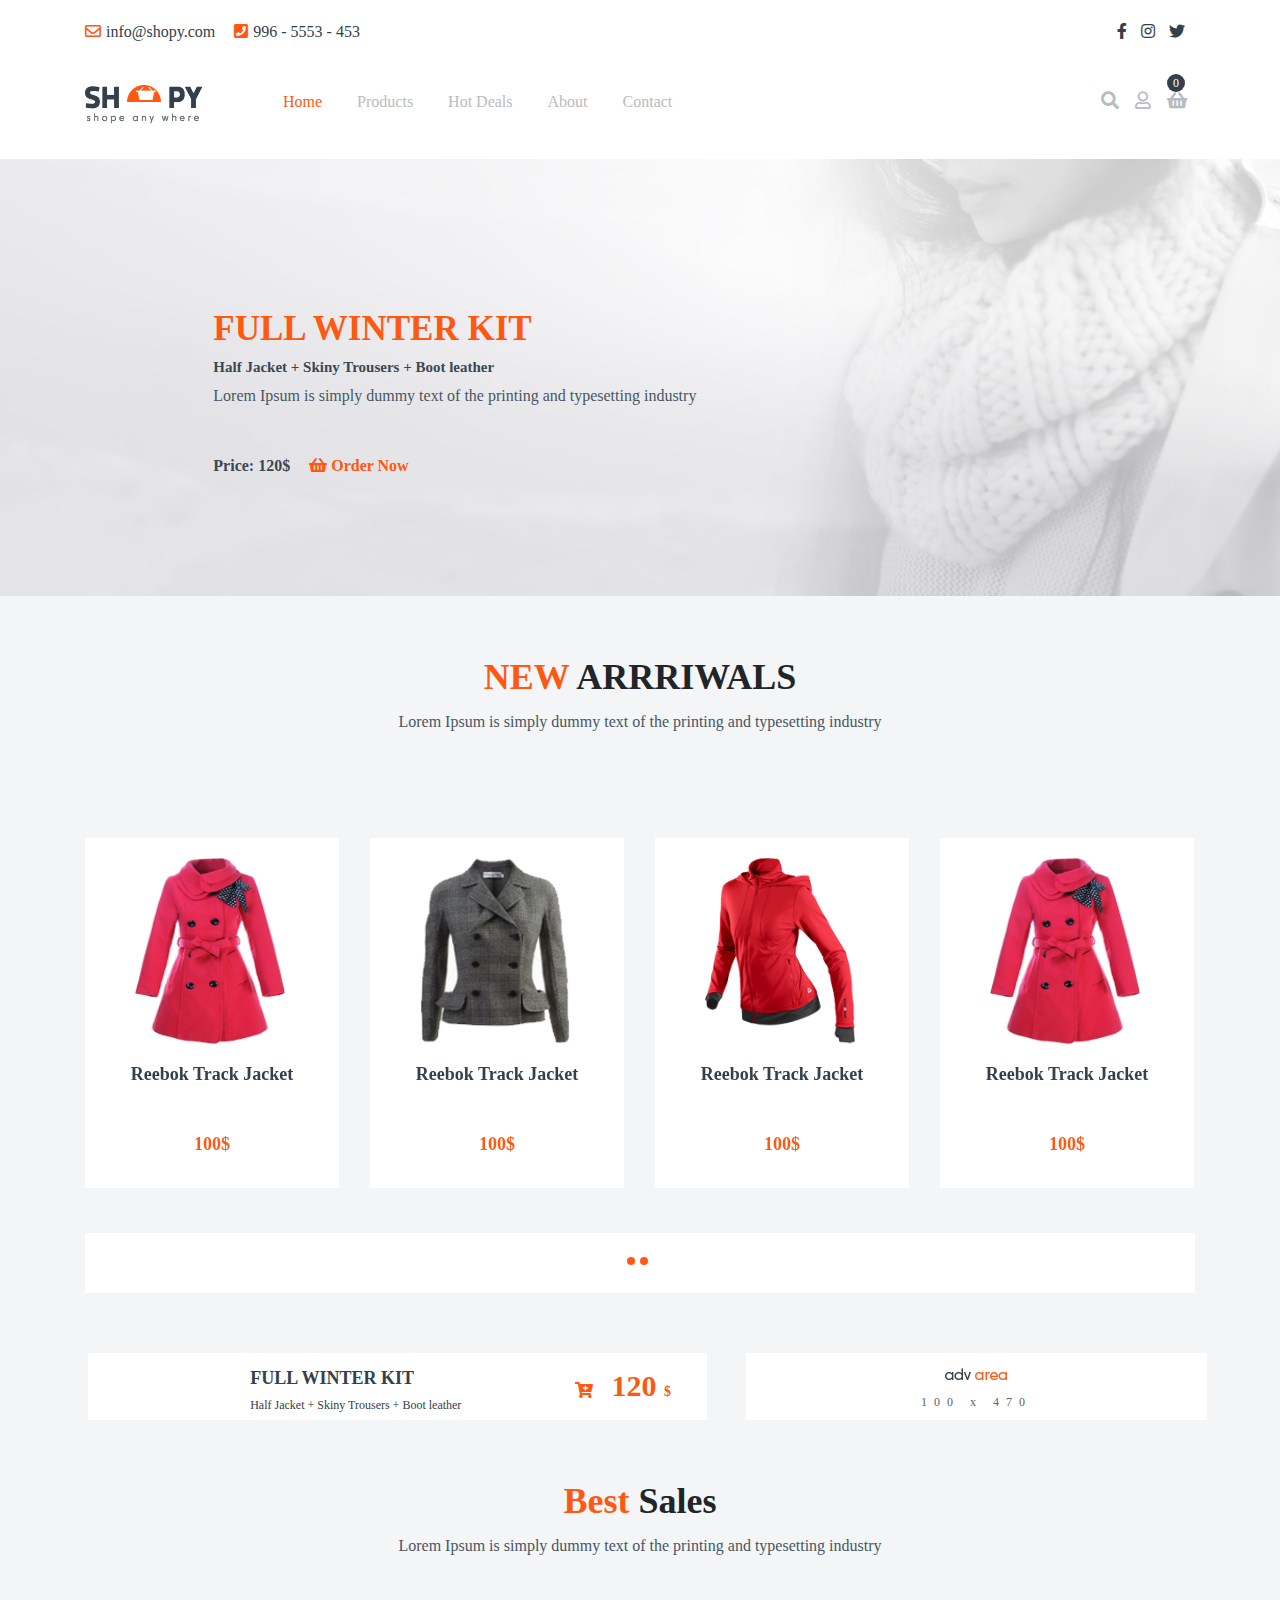
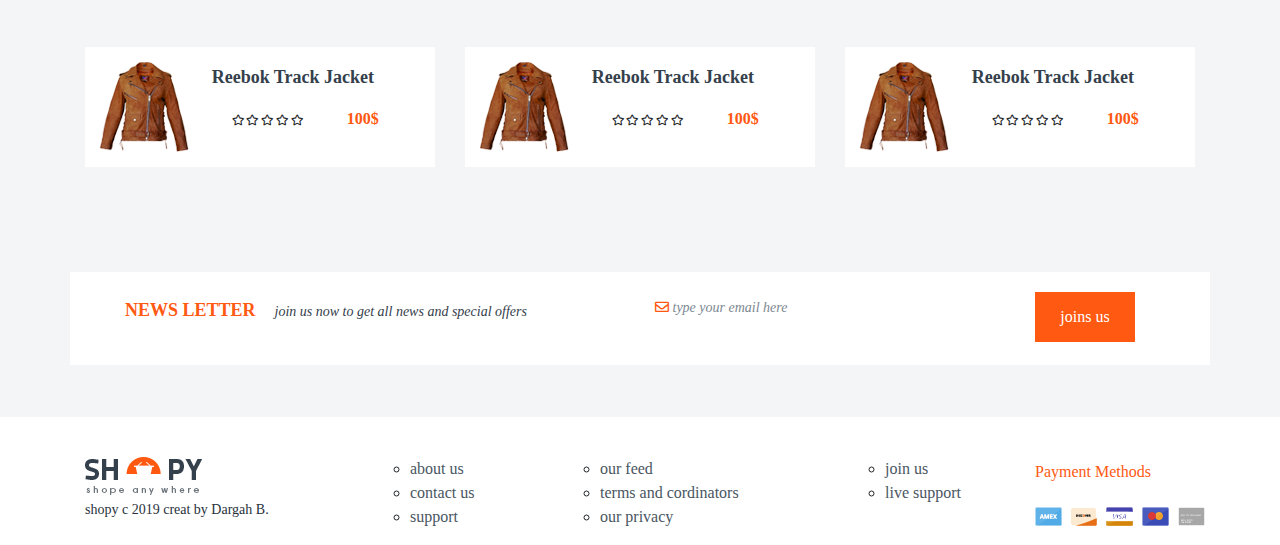
==== index.html @ 9dda5999 "shoppy" ====
<!DOCTYPE html>
<html lang="en">

<head>
    <meta charset="UTF-8">
    <meta name="viewport" content="width=device-width, initial-scale=1.0">
    <meta http-equiv="X-UA-Compatible" content="ie=edge">
    <title>Shop</title>
    <link rel="stylesheet" href="css/bootstrap.min.css">
    <link rel="stylesheet" href="css/style.css">
    <link rel="stylesheet" href="https://cdnjs.cloudflare.com/ajax/libs/jquery/3.3.1/jquery.slim.min.js">
    <link rel="stylesheet" href="https://cdnjs.cloudflare.com/ajax/libs/OwlCarousel2/2.2.1/assets/owl.carousel.min.css">
    <link rel="stylesheet" href="https://cdnjs.cloudflare.com/ajax/libs/OwlCarousel2/2.2.1/assets/owl.theme.default.min.css">
    <link rel="stylesheet" href="css/animate.min.css">
    <link rel="stylesheet" href="https://use.fontawesome.com/releases/v5.4.1/css/all.css">

</head>

<body>
    <header class="my__navigator">
        <div class="container">
            <div class="row nav__first__row ">
                <div class="col-md-10">
                    <ul class="nav__con__list">
                        <li>
                            <a>
                                <i class="far fa-envelope"></i>info@shopy.com
                            </a>
                        </li>
                        <li>
                            <a>
                                <i class="fas fa-phone-square"></i>996 - 5553 - 453
                            </a>
                        </li>
                    </ul>
                </div>
                <div class="col-md-2">

                    <ul class="nav__social__list">
                        <li>
                            <a href="#">
                                <i class="fab fa-facebook-f"></i>
                            </a>

                        </li>
                        <li>
                            <a href="#">
                                <i class="fab fa-instagram"></i>
                            </a>
                        </li>
                        <li>
                            <a href="#">
                                <i class="fab fa-twitter"></i>
                            </a>
                        </li>

                    </ul>

                </div>
            </div>


            <div class="row nav__second__row">
                <div class="col-md-2">
                    <a class="navbar-brand mylogo" href="#">
                        <img src="img/Logo.png" alt="">
                    </a>
                </div>
                <div class="col-md-10">
                    <nav class="navbar navbar-expand-lg pd-no">

                        <div class="collapse navbar-collapse" id="navbarSupportedContent">
                            <ul class="navbar-nav mr-auto menu__list ">
                                <li class="nav-item active">
                                    <a class="nav-link" href="#">Home
                                        <span class="sr-only">(current)</span>
                                    </a>
                                </li>
                                <li class="nav-item">
                                    <a class="nav-link" href="#">Products</a>
                                </li>
                                <li class="nav-item">
                                    <a class="nav-link" href="#">Hot Deals</a>
                                </li>
                                <li class="nav-item">
                                    <a class="nav-link" href="#">About</a>
                                </li>
                                <li class="nav-item">
                                    <a class="nav-link" href="#">Contact</a>
                                </li>
                            </ul>
                            <ul class="navbar-nav ml-auto serach__list">
                                <li class="nav-item">
                                    <a class="nav-link" href="#">
                                        <i class="fas fa-search"></i>
                                    </a>
                                </li>
                                <li class="nav-item ">
                                    <a class="nav-link" href="#">
                                        <i class="far fa-user"></i>
                                    </a>
                                </li>

                                <li class="nav-item ">
                                    <a class="nav-link" href="#">
                                        <i class="fas fa-shopping-basket  shop__bucket"></i>
                                        <span class="shop__bucket__number">0</span>
                                    </a>
                                </li>
                            </ul>

                        </div>
                    </nav>

                </div>



            </div>
        </div>
    </header>

    <section class="winterkit">
        <div class="container-fluid">
            <div class="row">
                <div class="col-md-5 offset-md-2 pd-no">

                    <div class="winterkit__text pd-no">
                        <h4 class="winterkit__title"> FULL WINTER KIT</h4>
                        <h6 class="winterkit__sale">Half Jacket + Skiny Trousers + Boot leather</h6>
                        <p class="winterkit__exmp">Lorem Ipsum is simply dummy text of the printing and typesetting industry </p>
                        <ul class="winterkit__price__list pd-no">

                            <li>
                                <a href="#"> Price: 120$ </a>
                            </li>
                            <li>
                                <a href="#" class="active">
                                    <i class="fas fa-shopping-basket  shop__bucket"></i> Order Now </a>
                            </li>
                        </ul>
                    </div>
                </div>

                <div class="col-md-5 pd-no">
                    <img class="winterkit__rightpic" src="img/Img.png" alt="">
                </div>
            </div>


        </div>




    </section>

    <section class="arrivals">
        <div class="container">
            <div class="row">
                <div class="col-md-12">
                    <div class="page__title">
                        <h4 class="page__name">
                            <span>NEW</span> ARRRIWALS</h4>
                        <p class="page__text">Lorem Ipsum is simply dummy text of the printing and typesetting industry</p>
                    </div>

                </div>
            </div>


            <div class="owl-carousel owl-theme owl-loaded owl-drag" id="index__slider">

                <div class="item">

                    <div class="row">
                        <div class="col-md-3">
                            <div class="arrivals__card ">
                                <img class="card__img" src="img/Product Img.png" alt="">
                                <h6 class="card__name">Reebok Track Jacket</h6>
                                <p class="card__sizes"> Sizes: s-m-l-xl</p>
                                <ul class="card__colors__list pd-no">
                                    <li>
                                        <span style="background-color:  #e12e3f;" class="card__colors"></span>
                                    </li>
                                    <li>
                                        <span style="background-color:  #34404b;" class="card__colors"></span>
                                    </li>
                                    <li>
                                        <span style="background-color: #3ab3ff;" class="card__colors"></span>
                                    </li>
                                    <li>
                                        <span style="background-color: #2fd967;" class="card__colors"></span>
                                    </li>
                                </ul>

                                <span class="card__hr"></span>


                                <ul class="card__active__list pd-no">
                                    <li>
                                        <a href="#">

                                            <i class="fas fa-globe"></i>
                                        </a>
                                    </li>
                                    <li class="plus">


                                        <i class="fas fa-cart-plus"></i>

                                    </li>
                                    <li class="like">

                                        <i class="far fa-heart heart"></i>

                                    </li>
                                </ul>



                                <h6 class="card__summa">100$</h6>
                            </div>
                        </div>
                        <div class="col-md-3">
                            <div class="arrivals__card ">
                                <img class="card__img" src="img/mont.png" alt="">
                                <h6 class="card__name">Reebok Track Jacket</h6>
                                <p class="card__sizes"> Sizes: s-m-l-xl</p>
                                <ul class="card__colors__list pd-no">
                                    <li>
                                        <span style="background-color:  #e12e3f;" class="card__colors"></span>
                                    </li>
                                    <li>
                                        <span style="background-color:  #34404b;" class="card__colors"></span>
                                    </li>
                                    <li>
                                        <span style="background-color: #3ab3ff;" class="card__colors"></span>
                                    </li>
                                    <li>
                                        <span style="background-color: #2fd967;" class="card__colors"></span>
                                    </li>
                                </ul>

                                <span class="card__hr"></span>


                                <ul class="card__active__list pd-no">
                                    <li>
                                        <a href="#">

                                            <i class="fas fa-globe"></i>
                                        </a>
                                    </li>
                                    <li class="plus">


                                        <i class="fas fa-cart-plus"></i>

                                    </li>
                                    <li class="like">

                                        <i class="far fa-heart heart"></i>

                                    </li>
                                </ul>



                                <h6 class="card__summa">100$</h6>
                            </div>
                        </div>
                        <div class="col-md-3">
                            <div class="arrivals__card ">
                                <img class="card__img" src="img/eshofman.png" alt="">
                                <h6 class="card__name">Reebok Track Jacket</h6>
                                <p class="card__sizes"> Sizes: s-m-l-xl</p>
                                <ul class="card__colors__list pd-no">
                                    <li>
                                        <span style="background-color:  #e12e3f;" class="card__colors"></span>
                                    </li>
                                    <li>
                                        <span style="background-color:  #34404b;" class="card__colors"></span>
                                    </li>
                                    <li>
                                        <span style="background-color: #3ab3ff;" class="card__colors"></span>
                                    </li>
                                    <li>
                                        <span style="background-color: #2fd967;" class="card__colors"></span>
                                    </li>
                                </ul>

                                <span class="card__hr"></span>


                                <ul class="card__active__list pd-no">
                                    <li>
                                        <a href="#">

                                            <i class="fas fa-globe"></i>
                                        </a>
                                    </li>
                                    <li class="plus">


                                        <i class="fas fa-cart-plus"></i>

                                    </li>
                                    <li class="like">

                                        <i class="far fa-heart heart"></i>

                                    </li>
                                </ul>



                                <h6 class="card__summa">100$</h6>
                            </div>
                        </div>
                        <div class="col-md-3">
                            <div class="arrivals__card ">
                                <img class="card__img" src="img/Product Img.png" alt="">
                                <h6 class="card__name">Reebok Track Jacket</h6>
                                <p class="card__sizes"> Sizes: s-m-l-xl</p>
                                <ul class="card__colors__list pd-no">
                                    <li>
                                        <span style="background-color:  #e12e3f;" class="card__colors"></span>
                                    </li>
                                    <li>
                                        <span style="background-color:  #34404b;" class="card__colors"></span>
                                    </li>
                                    <li>
                                        <span style="background-color: #3ab3ff;" class="card__colors"></span>
                                    </li>
                                    <li>
                                        <span style="background-color: #2fd967;" class="card__colors"></span>
                                    </li>
                                </ul>

                                <span class="card__hr"></span>


                                <ul class="card__active__list pd-no">
                                    <li>
                                        <a href="#">

                                            <i class="fas fa-globe"></i>
                                        </a>
                                    </li>
                                    <li class="plus">


                                        <i class="fas fa-cart-plus"></i>

                                    </li>
                                    <li class="like">

                                        <i class="far fa-heart heart"></i>

                                    </li>
                                </ul>

                                <h6 class="card__summa">100$</h6>
                            </div>

                        </div>

                    </div>


                </div>
                <div class="item">
                    <div class="row">
                        <div class="col-md-3">
                            <div class="arrivals__card ">
                                <img class="card__img" src="img/Product Img.png" alt="">
                                <h6 class="card__name">Reebok Track Jacket</h6>
                                <p class="card__sizes"> Sizes: s-m-l-xl</p>
                                <ul class="card__colors__list pd-no">
                                    <li>
                                        <span style="background-color:  #e12e3f;" class="card__colors"></span>
                                    </li>
                                    <li>
                                        <span style="background-color:  #34404b;" class="card__colors"></span>
                                    </li>
                                    <li>
                                        <span style="background-color: #3ab3ff;" class="card__colors"></span>
                                    </li>
                                    <li>
                                        <span style="background-color: #2fd967;" class="card__colors"></span>
                                    </li>
                                </ul>

                                <span class="card__hr"></span>


                                <ul class="card__active__list pd-no">
                                    <li>
                                        <a href="#">

                                            <i class="fas fa-globe"></i>
                                        </a>
                                    </li>
                                    <li class="plus">


                                        <i class="fas fa-cart-plus"></i>

                                    </li>
                                    <li class="like">

                                        <i class="far fa-heart heart"></i>

                                    </li>
                                </ul>

                                <h6 class="card__summa">100$</h6>
                            </div>
                        </div>
                    </div>


                </div>



            </div>




        </div>



    </section>

    <section class="sale">
        <div class="container" style="padding-right:0">

            <div class="sale__boxes ">
                <div class="sale__left bg-white">
                    <div class="row">
                        <div class="col-md-3">
                            <img class="saleimg" src="img/sale.png" alt="">
                            <div class="onimg">
                                <p class="saletex">Sale </p>
                                <p class="saleperc"> 50% </p>
                            </div>



                        </div>
                        <div class="col-md-6">

                            <h4 class="sale__left__text"> FULL WINTER KIT</h4>
                            <h6 class="sale__left__packets">Half Jacket + Skiny Trousers + Boot leather</h6>

                        </div>
                        <div class="col-md-3">
                            <i class="fas fa-cart-plus " style="color:#ff5911;"></i>
                            <h4 class="sale__left__price">120
                                <span>$</span>
                            </h4>
                        </div>
                    </div>
                </div>

                <div class="sale__right pd-no bg-white ">

                    <img class="sale__right__img" src="img/adv.png" alt="">
                    <h6 class="sale__right__x">100 x 470</h6>

                </div>

            </div>






        </div>



    </section>


    <section class="best">
        <div class="container">
            <div class="row">
                <div class="col-md-12">
                    <div class="page__title">
                        <h4 class="page__name">
                            <span>Best</span> Sales</h4>
                        <p class="page__text">Lorem Ipsum is simply dummy text of the printing and typesetting industry</p>
                    </div>

                </div>
            </div>

            <div class="row">
                <div class="col-md-4">
                    <div class="diw  bg-white">
                        <div class="row">
                            <div class="col-md-4">
                                <img class="best__img" src="img/200.png" alt="">
                            </div>
                            <div class="col-md-8">
                                <h4 class="best__title">Reebok Track Jacket</h4>
                                <ul class="raintg__list">
                                    <li data-index="1">
                                        <i class="far fa-star"></i>
                                    </li>
                                    <li data-index="2">
                                        <i class="far fa-star"></i>
                                    </li>
                                    <li data-index="3">
                                        <i class="far fa-star"></i>
                                    </li>
                                    <li data-index="4">
                                        <i class="far fa-star"></i>
                                    </li>
                                    <li data-index="5">
                                        <i class="far fa-star"></i>
                                    </li>
                                </ul>
                                <p class="best__price">100$</p>
                                <p class="best__tocard">
                                    <i class="fas fa-cart-plus"></i> add to cart</p>
                            </div>
                        </div>


                    </div>


                </div>
                <div class="col-md-4">
                    <div class="diw  bg-white">
                        <div class="row">
                            <div class="col-md-4">
                                <img class="best__img" src="img/200.png" alt="">
                            </div>
                            <div class="col-md-8">
                                <h4 class="best__title">Reebok Track Jacket</h4>
                                <ul class="raintg__list">
                                    <li data-index="1">
                                        <i class="far fa-star"></i>
                                    </li>
                                    <li data-index="2">
                                        <i class="far fa-star"></i>
                                    </li>
                                    <li data-index="3">
                                        <i class="far fa-star"></i>
                                    </li>
                                    <li data-index="4">
                                        <i class="far fa-star"></i>
                                    </li>
                                    <li data-index="5">
                                        <i class="far fa-star"></i>
                                    </li>
                                </ul>
                                <p class="best__price">100$</p>
                                <p class="best__tocard">
                                    <i class="fas fa-cart-plus"></i> add to cart</p>
                            </div>
                        </div>


                    </div>


                </div>
                <div class="col-md-4">
                    <div class="diw  bg-white">
                        <div class="row">
                            <div class="col-md-4">
                                <img class="best__img" src="img/200.png" alt="">
                            </div>
                            <div class="col-md-8">
                                <h4 class="best__title">Reebok Track Jacket</h4>
                                <ul class="raintg__list">
                                    <li data-index="1">
                                        <i class="far fa-star"></i>
                                    </li>
                                    <li data-index="2">
                                        <i class="far fa-star"></i>
                                    </li>
                                    <li data-index="3">
                                        <i class="far fa-star"></i>
                                    </li>
                                    <li data-index="4">
                                        <i class="far fa-star"></i>
                                    </li>
                                    <li data-index="5">
                                        <i class="far fa-star"></i>
                                    </li>
                                </ul>
                                <p class="best__price">100$</p>
                                <p class="best__tocard">
                                    <i class="fas fa-cart-plus"></i> add to cart</p>
                            </div>
                        </div>


                    </div>


                </div>


            </div>
        </div>
    </section>

    <section class="letter">
        <div class="container">
            <div class="row ">
                <div class="col-md-6 bg-white">
                    <ul class="letter__list">
                        <li>
                            <a class="new__letter">NEWS LETTER</a>
                        </li>
                        <li>
                            <a class="join__letter">join us now to get all news and special offers</a>
                        </li>
                    </ul>
                </div>
                <div class="col-md-4 bg-white">

                    <p class="email__letter"><i class="far fa-envelope"></i> type your email here</p>    
                  

                </div>
                <div class="col-md-2 bg-white">
                        <button>joins us</button>

                </div>
            </div>
        </div>



    </section>

    <footer class="my__footer">
        <div class="container">
            <div class="row">
                <div class="col-md-3">
                    <img src="img/minnak.png" alt="">
                    <p class="copy">shopy c 2019 creat by Dargah B. </p>
                </div>
                <div class="col-md-2">

                    <ul>
                        <li>
                            <a href="">about us</a>
                        </li>
                        <li>
                            <a href="">contact us</a>
                        </li>
                        <li>
                            <a href="">support</a>
                        </li>


                    </ul>

                </div>
                <div class="col-md-3">
                    <ul>
                        <li>
                            <a href="">our feed</a>
                        </li>
                        <li>
                            <a href="">terms and cordinators</a>
                        </li>
                        <li>
                            <a href="">our privacy</a>
                        </li>
                    </ul>

                </div>
                <div class="col-md-2">
                    <ul>
                        <li>
                            <a href="">join us</a>
                        </li>
                        <li>
                            <a href="">live support</a>
                        </li>
                    </ul>


                </div>
                <div class="col-md-2">

                    <p class="paymants"> Payment Methods</p>
                    <img src="img/payments.png" alt="">
                </div>
            </div>
        </div>



    </footer>
</body>


<script src="https://code.jquery.com/jquery-3.3.1.slim.min.js" |></script>
<script src="js/owl.carousel.min.js"></script>
<script src="js/main.js"></script>
<script src="https://cdnjs.cloudflare.com/ajax/libs/popper.js/1.12.9/umd/popper.min.js"></script>
<script src="https://maxcdn.bootstrapcdn.com/bootstrap/4.0.0/js/bootstrap.min.js"></script>

</html>
---- css/style.css ----
* {
  box-sizing: border-box; }

body {
  font-family: "Harmonia Sans Pro Cyr"; }

ul {
  list-style-type: none; }

.pd-no {
  padding: 0; }

.page__title {
  padding-top: 60px;
  padding-bottom: 70px;
  text-align: center; }
  .page__title .page__name {
    font-size: 36px;
    font-family: "Harmonia Sans Pro Cyr";
    font-weight: 600; }
    .page__title .page__name span {
      color: #ff5911; }
  .page__title .page__text {
    font-size: 16px;
    line-height: 30px;
    color: #495662; }

.bg-white {
  background-color: #ffffff; }

.my__navigator .nav__first__row {
  padding-bottom: 20px;
  padding-top: 20px; }
  .my__navigator .nav__first__row .nav__con__list {
    padding-left: 0; }
    .my__navigator .nav__first__row .nav__con__list i {
      color: #ff5911;
      padding-right: 5px; }
    .my__navigator .nav__first__row .nav__con__list li {
      display: inline-block;
      padding-right: 15px; }
      .my__navigator .nav__first__row .nav__con__list li a {
        color: #34404b; }
  .my__navigator .nav__first__row .nav__social__list {
    text-align: right; }
    .my__navigator .nav__first__row .nav__social__list li {
      display: inline-block;
      padding-right: 10px; }
      .my__navigator .nav__first__row .nav__social__list li a {
        color: #34404b; }
.my__navigator .nav__second__row {
  background-image: url("../img/Bghead.png");
  padding-bottom: 30px; }
  .my__navigator .nav__second__row .mylogo {
    padding-right: 40px; }
  .my__navigator .nav__second__row .menu__list li a {
    font-size: 16px;
    padding-right: 27px;
    color: #b8bcc0;
    font-family: "Harmonia Sans Pro Cyr"; }
  .my__navigator .nav__second__row .menu__list .active a {
    color: #ff5911; }
  .my__navigator .nav__second__row .serach__list {
    font-size: 18px; }
    .my__navigator .nav__second__row .serach__list li a {
      position: relative;
      color: #b8bcc0; }
      .my__navigator .nav__second__row .serach__list li a .shop__bucket__number {
        position: absolute;
        width: 18px;
        height: 18px;
        border-radius: 9px;
        background-color: #34404b;
        top: -6px;
        left: 8px;
        display: block;
        color: #ffffff;
        text-align: center;
        font-size: 12px; }

.winterkit {
  background-image: url("../img/Bg.png");
  display: block;
  background-position: center; }
  .winterkit .winterkit__text {
    text-align: left;
    margin-top: 28%;
    padding-right: 15px; }
    .winterkit .winterkit__text .winterkit__title {
      font-size: 35px;
      color: #ff5911;
      font-family: "Harmonia Sans Pro Cyr";
      font-weight: 800; }
    .winterkit .winterkit__text .winterkit__sale {
      font-size: 15px;
      font-weight: 800;
      color: #3c4751; }
    .winterkit .winterkit__text .winterkit__exmp {
      font-size: 16px;
      color: #495662; }
    .winterkit .winterkit__text .winterkit__price__list {
      padding-top: 30px; }
      .winterkit .winterkit__text .winterkit__price__list li {
        display: inline-block;
        padding-right: 15px;
        font-weight: 600; }
        .winterkit .winterkit__text .winterkit__price__list li a {
          color: #3c4751; }
        .winterkit .winterkit__text .winterkit__price__list li .active {
          color: #ff5911; }
  .winterkit .winterkit__rightpic {
    max-width: 100%;
    max-height: 100%; }

.arrivals {
  background-image: url("../img/Main BG.png"); }
  .arrivals .arrivals__card {
    margin-top: 15px;
    width: 254px;
    height: 350px;
    background-color: #ffffff;
    text-align: center; }
    .arrivals .arrivals__card .card__sizes {
      display: none;
      font-size: 14px;
      color: #34404b; }
    .arrivals .arrivals__card .card__colors__list li {
      display: inline-block; }
    .arrivals .arrivals__card .card__colors__list .card__colors {
      display: none;
      width: 13px;
      height: 13px;
      border-radius: 7px; }
    .arrivals .arrivals__card .card__hr {
      display: none;
      width: 169px;
      height: 1px;
      background-color: #f2f4f7;
      margin-left: 50px; }
    .arrivals .arrivals__card .card__img {
      padding-top: 20px;
      padding-bottom: 20px;
      max-width: 150px;
      max-height: 226px;
      cursor: pointer;
      margin-left: 50px; }
    .arrivals .arrivals__card .card__name {
      font-size: 18px;
      color: #34404b;
      font-family: "Harmonia Sans Pro Cyr";
      font-weight: bold;
      cursor: pointer; }
    .arrivals .arrivals__card .card__summa {
      font-size: 18px;
      color: #ff5912;
      font-family: "Harmonia Sans Pro Cyr";
      font-weight: bold; }
    .arrivals .arrivals__card .card__active__list {
      display: none; }
  .arrivals .arrivals__card__active .card__img {
    padding-top: 20px;
    max-width: 80px;
    max-height: 100px;
    margin-left: 38%; }
  .arrivals .arrivals__card__active .card__name {
    color: #ff5911;
    padding-bottom: 15px; }
  .arrivals .arrivals__card__active .card__sizes {
    display: block; }
  .arrivals .arrivals__card__active .card__colors__list {
    padding-bottom: 20px;
    padding-top: 20px; }
    .arrivals .arrivals__card__active .card__colors__list .card__colors {
      display: block; }
  .arrivals .arrivals__card__active .card__hr {
    display: block; }
  .arrivals .arrivals__card__active .card__summa {
    display: none; }
  .arrivals .arrivals__card__active .card__active__list {
    padding-top: 50px;
    display: block; }
    .arrivals .arrivals__card__active .card__active__list li {
      display: inline-block;
      padding-left: 10px; }
      .arrivals .arrivals__card__active .card__active__list li a {
        color: #34404b; }
    .arrivals .arrivals__card__active .card__active__list .like i {
      color: red; }
  .arrivals .arrivals__dots {
    margin-top: 45px;
    height: 60px;
    background-color: #ffffff;
    text-align: center;
    padding-top: 15px; }
    .arrivals .arrivals__dots .arrivals_dot {
      border: 0;
      margin: 0;
      padding: 0;
      padding-right: 5px;
      background: transparent; }
      .arrivals .arrivals__dots .arrivals_dot span {
        width: 8px;
        height: 8px;
        background-color: #ff5912;
        display: inline-block;
        border-radius: 8px; }

.sale {
  padding-top: 60px;
  background-image: url("../img/Main BG.png"); }
  .sale .sale__boxes {
    display: flex;
    flex-wrap: wrap;
    justify-content: center;
    flex-direction: row;
    position: relative; }
    .sale .sale__boxes .sale__left {
      width: 55%;
      margin-right: 39px; }
      .sale .sale__boxes .sale__left .saleimg {
        position: relative;
        max-width: 80px;
        max-height: 80px;
        padding: 5px;
        margin-left: 30px; }
      .sale .sale__boxes .sale__left .onimg {
        position: absolute;
        left: 70px;
        bottom: 0px;
        font-weight: bold;
        color: #ffffff;
        text-align: center; }
        .sale .sale__boxes .sale__left .onimg .saletex {
          font-size: 9px;
          margin-bottom: 0px; }
        .sale .sale__boxes .sale__left .onimg .saleperc {
          text-align: right;
          font-size: 15px;
          margin-bottom: 20px; }
      .sale .sale__boxes .sale__left .sale__left__text {
        font-size: 18px;
        margin-top: 15px;
        font-weight: bold;
        color: #34404b; }
      .sale .sale__boxes .sale__left .sale__left__packets {
        font-size: 12px;
        color: #34404b; }
      .sale .sale__boxes .sale__left .sale__left__price {
        display: inline-block;
        margin-top: 15px;
        color: #ff5911;
        margin-left: 15px;
        font-weight: bold;
        font-size: 30px; }
        .sale .sale__boxes .sale__left .sale__left__price span {
          font-size: 14px; }
    .sale .sale__boxes .sale__right {
      width: 41%;
      padding-right: 0;
      text-align: center; }
      .sale .sale__boxes .sale__right .sale__right__img {
        margin-top: 15px; }
      .sale .sale__boxes .sale__right .sale__right__x {
        font-size: 12px;
        letter-spacing: 7px;
        color: #5d6266;
        padding-top: 15px; }

.best {
  background-image: url("../img/Main BG.png");
  padding-bottom: 40px; }
  .best .best__img {
    padding: 15px; }
  .best .best__title {
    display: inline-block;
    font-size: 18px;
    color: #34404b;
    font-weight: bold;
    margin-top: 20px;
    cursor: pointer; }
  .best .diw {
    max-width: 370px;
    margin-bottom: 25px; }
    .best .diw .raintg__list {
      font-size: 11px;
      padding-left: 20px;
      margin-top: 15px;
      display: inline-block; }
      .best .diw .raintg__list li {
        display: inline-block; }
      .best .diw .raintg__list .active i {
        content: "\f005";
        color: #ff5911; }
    .best .diw .best__price {
      display: inline-block;
      padding-left: 40px;
      font-size: 16px;
      color: #ff5912;
      font-weight: bold; }
    .best .diw .best__tocard {
      display: none; }
  .best .diw__active .raintg__list {
    display: none; }
  .best .diw__active .best__price {
    display: none; }
  .best .diw__active .best__tocard {
    display: block;
    color: #ff5911;
    padding: 10px;
    text-align: center;
    cursor: pointer; }

.letter {
  padding-top: 40px;
  padding-bottom: 52px;
  background-image: url("../img/Main BG.png"); }
  .letter .letter__list {
    padding-bottom: 25px;
    padding-top: 25px; }
    .letter .letter__list li {
      display: inline-block; }
      .letter .letter__list li .new__letter {
        font-size: 18px;
        color: #ff5912;
        font-weight: bold;
        padding-top: 25px; }
      .letter .letter__list li .join__letter {
        font-size: 14px;
        color: #34404b;
        margin-left: 15px;
        font-style: italic; }
  .letter .email__letter {
    padding-bottom: 25px;
    padding-top: 25px;
    font-size: 14px;
    color: #7c8791;
    font-style: italic;
    display: inline-block;
    padding-right: 20px; }
    .letter .email__letter i {
      color: #ff5911; }
  .letter button {
    margin-top: 20px;
    width: 100px;
    height: 50px;
    background-color: #ff5912;
    border: none;
    color: white; }

.my__footer {
  padding-top: 40px; }
  .my__footer .copy {
    font-size: 14px;
    line-height: 30px;
    color: #28313b;
    text-align: left; }
  .my__footer .paymants {
    font-size: 16px;
    line-height: 30px;
    color: #ff5912; }
  .my__footer ul {
    list-style-type: circle; }
    .my__footer ul li a {
      color: #495662; }

/*# sourceMappingURL=style.css.map */
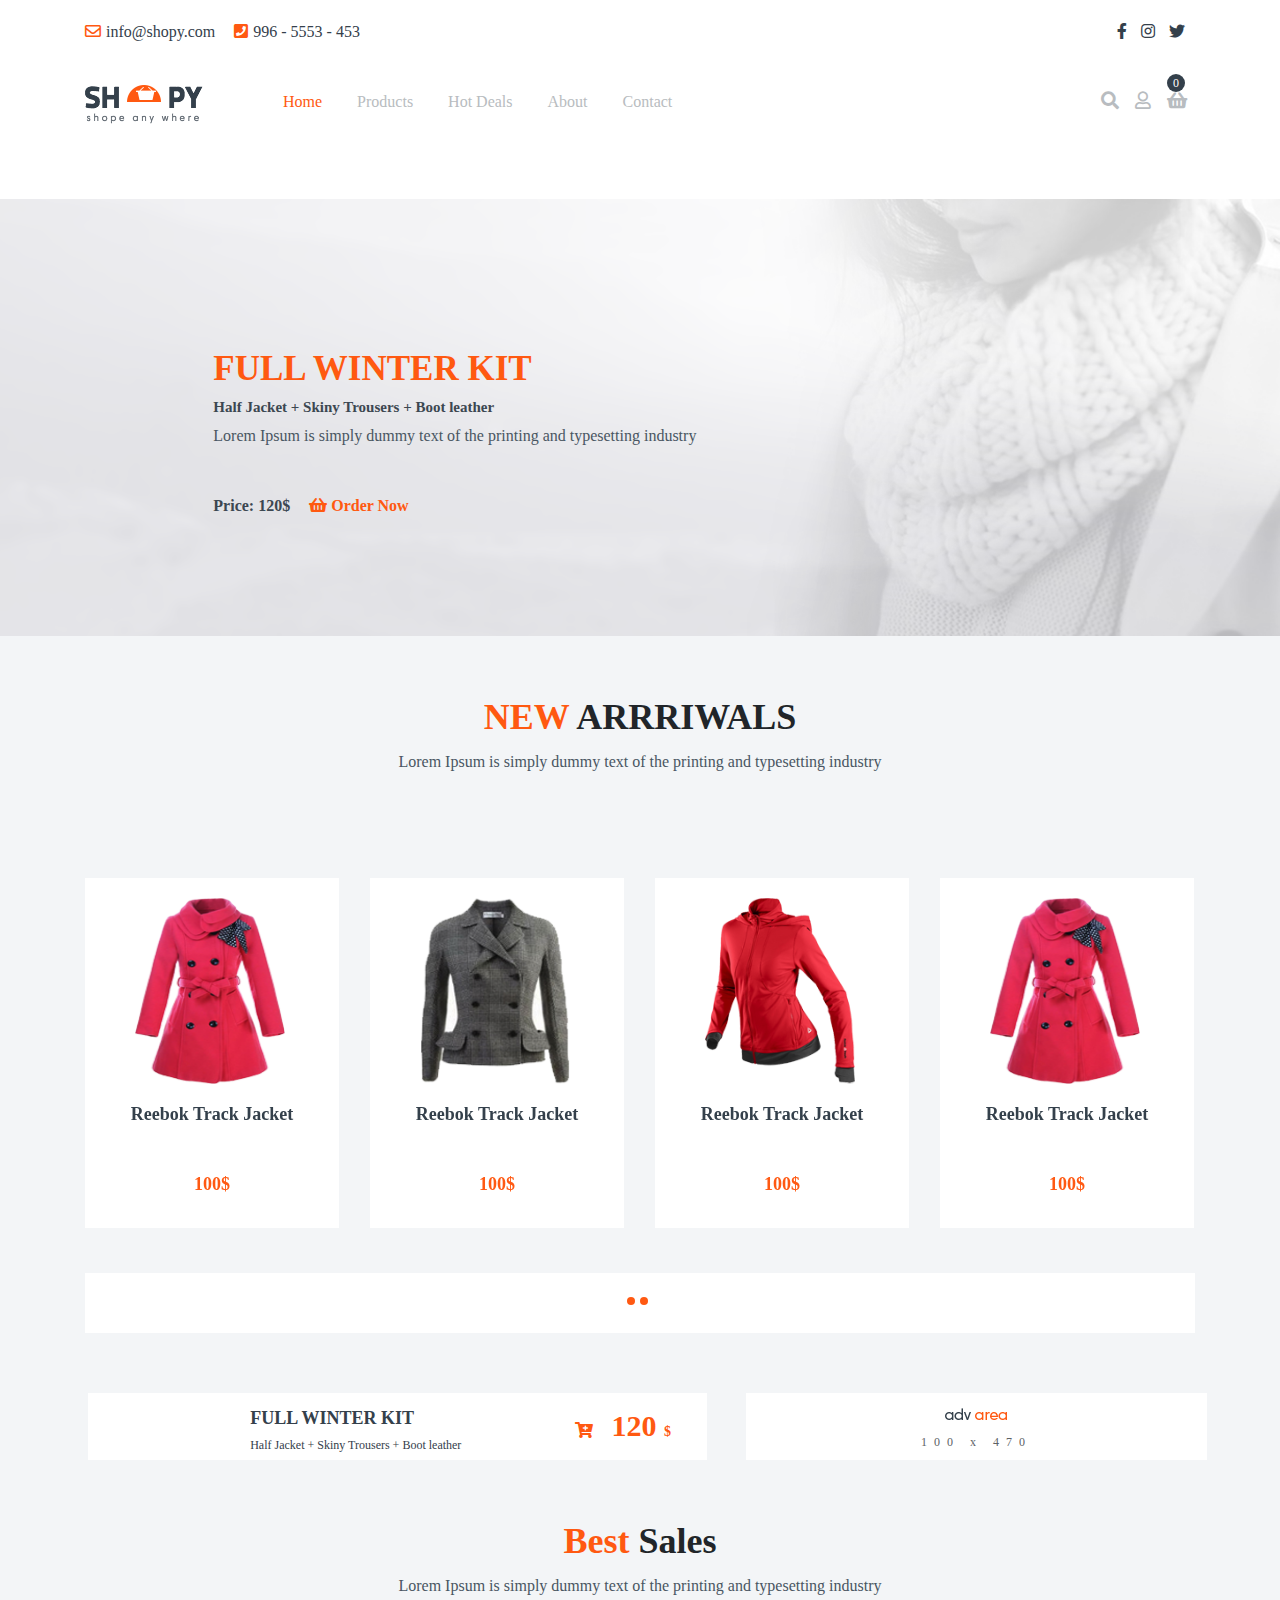
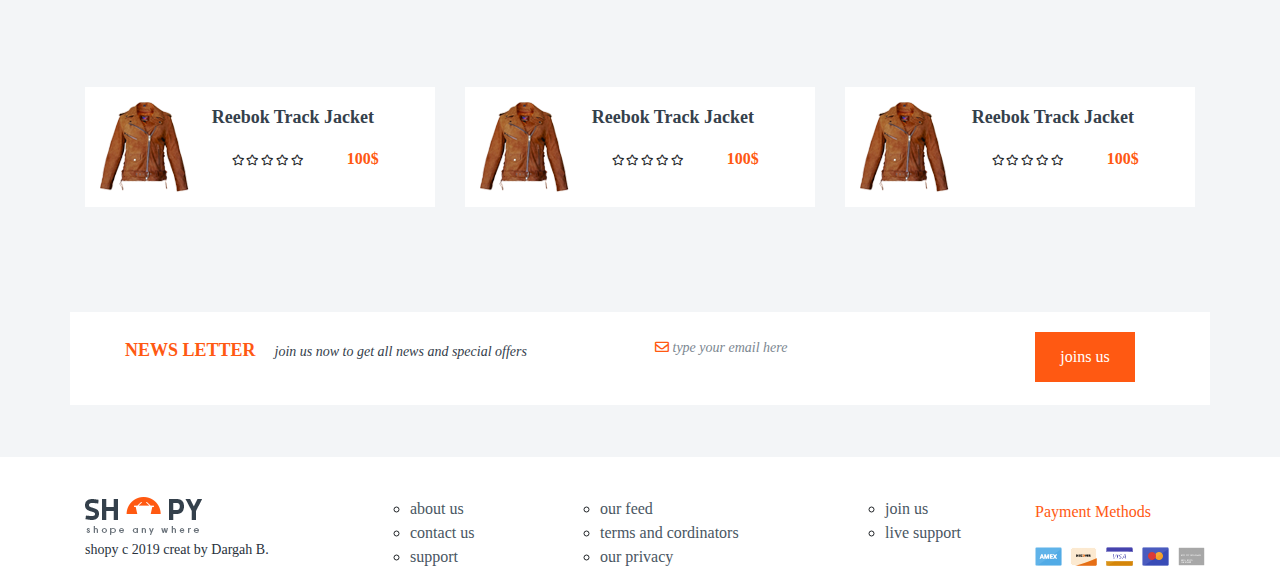
==== commit 5865cef9: "add product page" ====
--- a/index.html
+++ b/index.html
@@ -8,6 +8,7 @@
     <title>Shop</title>
     <link rel="stylesheet" href="css/bootstrap.min.css">
     <link rel="stylesheet" href="css/style.css">
+    <link rel="stylesheet" href="css/product.css">
     <link rel="stylesheet" href="https://cdnjs.cloudflare.com/ajax/libs/jquery/3.3.1/jquery.slim.min.js">
     <link rel="stylesheet" href="https://cdnjs.cloudflare.com/ajax/libs/OwlCarousel2/2.2.1/assets/owl.carousel.min.css">
     <link rel="stylesheet" href="https://cdnjs.cloudflare.com/ajax/libs/OwlCarousel2/2.2.1/assets/owl.theme.default.min.css">
--- a/css/product.css
+++ b/css/product.css
@@ -0,0 +1,95 @@
+.my__navigator {
+  padding-bottom: 40px; }
+
+.showPro {
+  padding-top: 30px;
+  padding-bottom: 30px; }
+  .showPro .single__photo {
+    padding-bottom: 40px; }
+  .showPro .all__photos .photos__list .active__photo {
+    background-color: #ff5912;
+    border: solid 0.3px #7a7a7a; }
+    .showPro .all__photos .photos__list .active__photo li {
+      opacity: 0.5; }
+  .showPro .all__photos .photos__list li {
+    width: 83px;
+    background-color: #f4f6f8;
+    max-width: 87px;
+    max-height: 69px;
+    padding: 10px;
+    display: inline-block;
+    margin-right: 12px;
+    margin-left: 15px;
+    transition: all .3s ease-out;
+    cursor: pointer; }
+    .showPro .all__photos .photos__list li img {
+      max-height: 38px;
+      max-width: 95px; }
+  .showPro .showPro__winterkit__title {
+    font-size: 40px;
+    font-weight: bold;
+    color: #ff5912; }
+  .showPro .showPro__winterkit__sale {
+    font-size: 17px;
+    font-weight: 800;
+    color: #3c4751; }
+  .showPro .showPro__winterkit__exmp {
+    font-size: 16px;
+    line-height: 30px;
+    color: #495662;
+    padding-bottom: 7px; }
+  .showPro .size__title {
+    display: inline-block;
+    font-size: 18px;
+    color: #34404b; }
+  .showPro .size__list {
+    display: inline-block; }
+    .showPro .size__list li {
+      display: inline-block;
+      font-size: 16px;
+      color: #34404b;
+      padding: 5px;
+      font-weight: 500;
+      transition: all .3s ease-out;
+      cursor: pointer; }
+    .showPro .size__list .active__size {
+      color: #ff5912; }
+  .showPro .quantity__list {
+    display: inline-block; }
+    .showPro .quantity__list li {
+      display: inline-block;
+      font-size: 16px;
+      color: #34404b;
+      padding: 5px;
+      font-weight: 500;
+      transition: all .3s ease-out;
+      cursor: pointer; }
+  .showPro .showPro__total__price {
+    padding-top: 45px; }
+    .showPro .showPro__total__price .total {
+      padding-top: 5px;
+      color: #34404b;
+      font-weight: 800;
+      font-size: 23px;
+      display: inline-block; }
+    .showPro .showPro__total__price .total__list {
+      display: inline-block;
+      padding-right: 15px; }
+      .showPro .showPro__total__price .total__list .like {
+        color: red; }
+      .showPro .showPro__total__price .total__list li {
+        color: #b8bcc0;
+        display: inline-block;
+        padding: 5px;
+        cursor: pointer; }
+        .showPro .showPro__total__price .total__list li a {
+          color: #b8bcc0; }
+    .showPro .showPro__total__price .total__button {
+      width: 134px;
+      height: 46px;
+      border-radius: 24px;
+      background-color: #ff5912;
+      color: white;
+      cursor: pointer; }
+
+/*# sourceMappingURL=product.css.map */
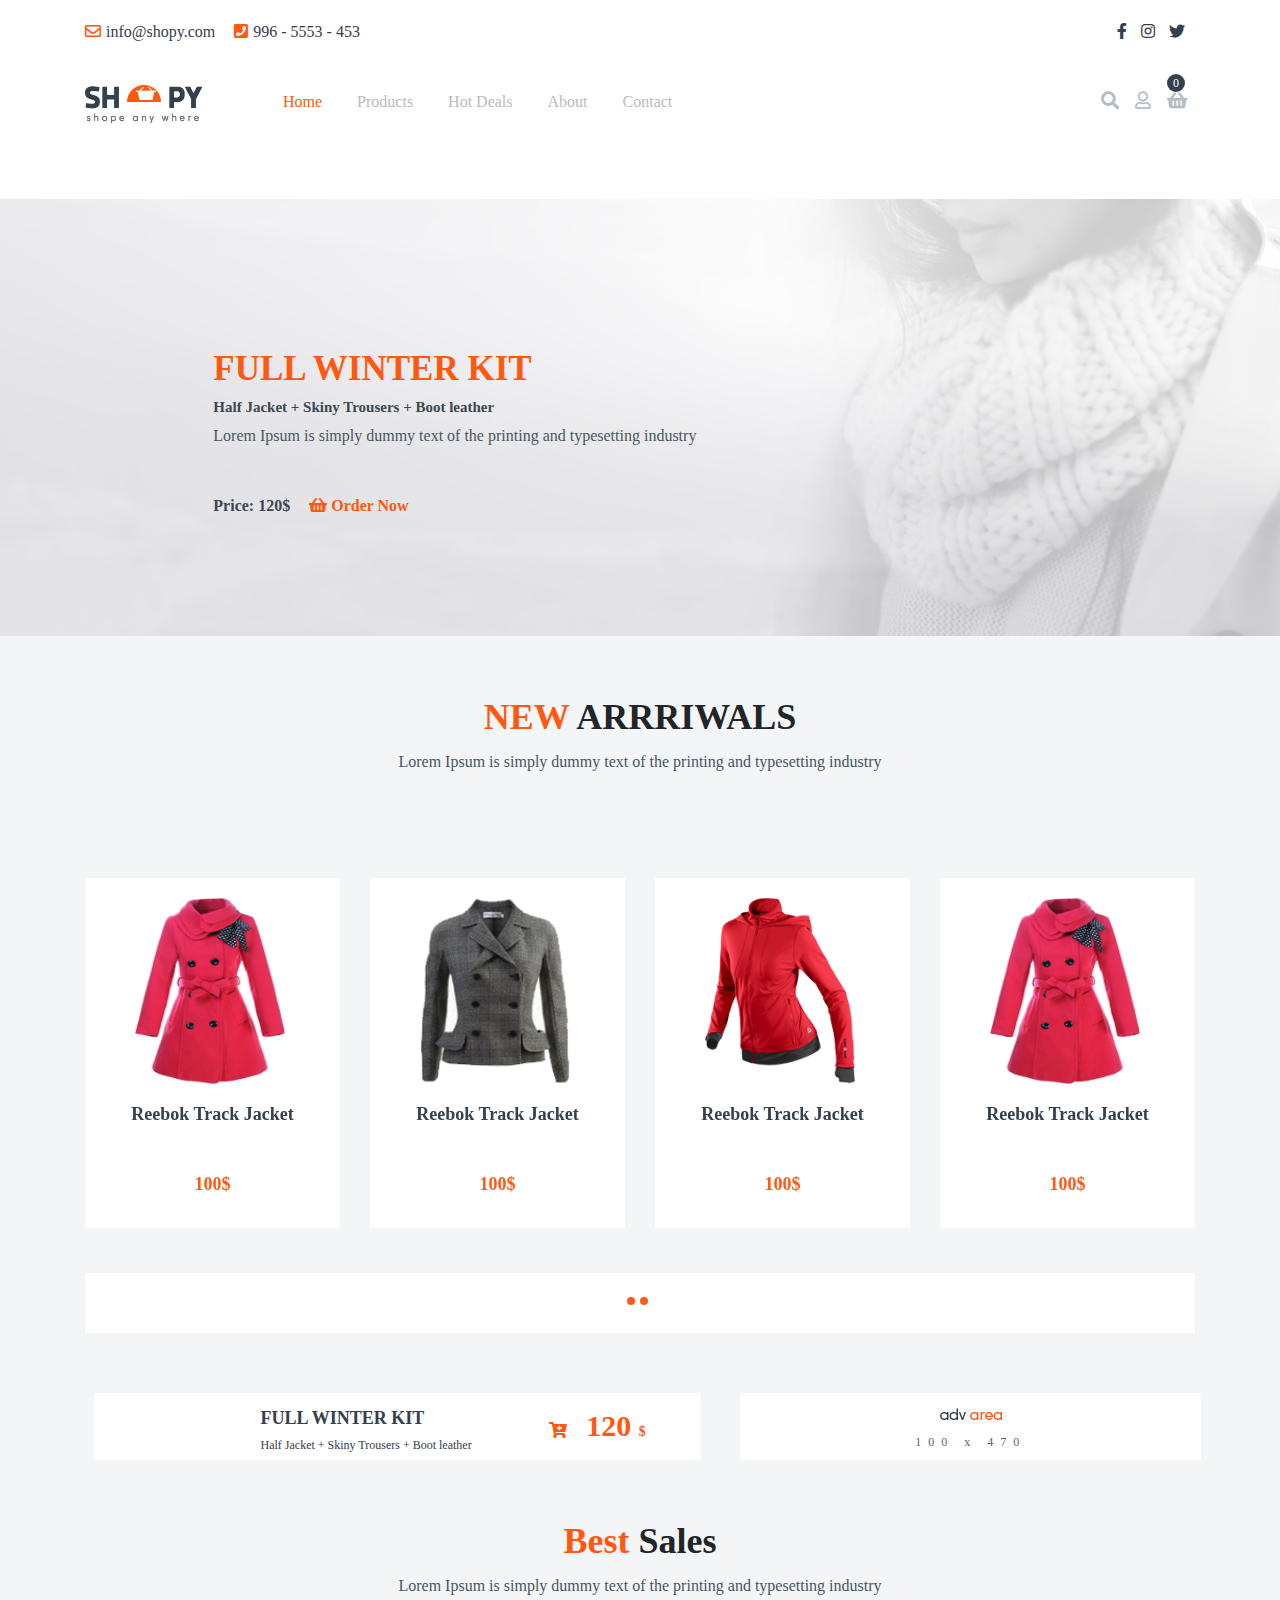
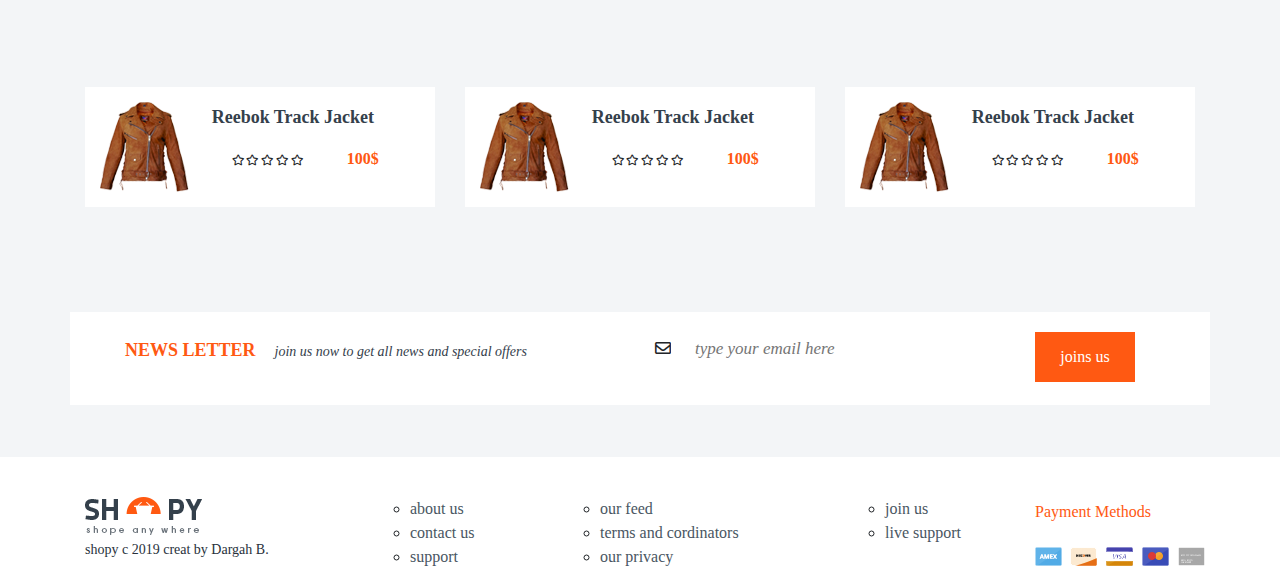
==== commit 907b2fba: "homepage responsive" ====
--- a/index.html
+++ b/index.html
@@ -21,7 +21,7 @@
     <header class="my__navigator">
         <div class="container">
             <div class="row nav__first__row ">
-                <div class="col-md-10">
+                <div class="col-md-10 col-12">
                     <ul class="nav__con__list">
                         <li>
                             <a>
@@ -33,6 +33,8 @@
                                 <i class="fas fa-phone-square"></i>996 - 5553 - 453
                             </a>
                         </li>
+
+                        
                     </ul>
                 </div>
                 <div class="col-md-2">
@@ -66,6 +68,12 @@
                     <a class="navbar-brand mylogo" href="#">
                         <img src="img/Logo.png" alt="">
                     </a>
+
+                    <div class="mobile__icon--bars__div">
+                        <span class="mobile__icon--bars"></span>
+                        <span class="mobile__icon--bars"></span>
+                        <span class="mobile__icon--bars"></span>
+                    </div>
                 </div>
                 <div class="col-md-10">
                     <nav class="navbar navbar-expand-lg pd-no">
@@ -112,12 +120,116 @@
 
                         </div>
                     </nav>
-
-                </div>
-
-
-
-            </div>
+                  
+                </div>
+
+
+
+            </div>
+        </div>
+        <div class="mobile__wrap  ">
+            <a class="mobile__wrap__close">
+            </a>
+            <ul class="mobile_wrap_list">
+                <li class="nav-item active">
+                    <a data-id="ferdi" class="nav-link " href="#">Home
+                    </a>
+                </li>
+                <li class="nav-item">
+                    <a data-id="krprtv" class="nav-link " href="#">Products</a>
+                </li>
+                <li class="nav-item">
+                    <a data-id="invstr" class="nav-link " href="#">Hot Deals</a>
+                </li>
+                <li class="nav-item">
+                    <a data-id="mly" class="nav-link mly" href="#">About</a>
+                </li>
+                <li class="nav-item">
+                    <a data-id="mly" class="nav-link mly" href="#">Contact US</a>
+                </li>
+            </ul>
+    
+            <div class="mobile__wrap__right__menu">
+    
+                <ul class="right__menu__list">
+                    <li>
+                        <a href="">about us</a>
+                    </li>
+                    <li>
+                        <a href="">contact us</a>
+                    </li>
+                    <li>
+                        <a href="">support</a>
+                    </li>
+                    <li>
+                        <a href="">our feed</a>
+                    </li>
+                    <li>
+                        <a href="">terms and cordinators</a>
+                    </li>
+                    <li>
+                        <a href="">our privacy</a>
+                    </li>
+                    <li>
+                        <a href="">join us</a>
+                    </li>
+                    <li>
+                        <a href="">live support</a>
+                    </li>
+    
+                </ul>
+    
+            </div>
+            <!-- //LANGUAGES LIST ,SOCIAL-MEIDA LIST,LAST CALL -->
+            <div class="mobile__wrap__footer">
+                    <div class="mobile__wrap__last__937">
+    
+                            <ul class="last__list">
+                                <li>
+                                    <a href="">EN</a>
+                                </li>
+                                <li>
+                                    <a href="">RU</a>
+                                </li>
+                            </ul>
+                            <ul class="last_social_list">
+                
+                                <li>
+                                    <a href="">
+                                        <i class="fab fa-facebook-f"></i>
+                                    </a>
+                                </li>
+                                <li>
+                                    <a href="">
+                                        <i class="fab fa-instagram"></i>
+                                    </a>
+                                </li>
+                                <li>
+                                    <a href="">
+                                        <i class="fab fa-twitter"></i>
+                                    </a>
+                                </li>
+                                <li>
+                                    <a href="">
+                                        <i class="fab fa-youtube"></i>
+                                    </a>
+                                </li>
+                                <li>
+                                    <a href="">
+                                        <i class="fab fa-linkedin-in"></i>
+                                    </a>
+                                </li>
+                            </ul>
+                        </div>
+                        <div class="last__call">
+                            <a href="" class="last_call_img"></a>
+                        </div>
+            </div>
+            
+    
+    
+    
+    
         </div>
     </header>
 
@@ -175,7 +287,7 @@
                 <div class="item">
 
                     <div class="row">
-                        <div class="col-md-3">
+                        <div class="col-md-3 col-sm-6">
                             <div class="arrivals__card ">
                                 <img class="card__img" src="img/Product Img.png" alt="">
                                 <h6 class="card__name">Reebok Track Jacket</h6>
@@ -223,7 +335,7 @@
                                 <h6 class="card__summa">100$</h6>
                             </div>
                         </div>
-                        <div class="col-md-3">
+                        <div class="col-md-3 col-sm-6">
                             <div class="arrivals__card ">
                                 <img class="card__img" src="img/mont.png" alt="">
                                 <h6 class="card__name">Reebok Track Jacket</h6>
@@ -271,7 +383,7 @@
                                 <h6 class="card__summa">100$</h6>
                             </div>
                         </div>
-                        <div class="col-md-3">
+                        <div class="col-md-3 col-sm-6">
                             <div class="arrivals__card ">
                                 <img class="card__img" src="img/eshofman.png" alt="">
                                 <h6 class="card__name">Reebok Track Jacket</h6>
@@ -319,7 +431,7 @@
                                 <h6 class="card__summa">100$</h6>
                             </div>
                         </div>
-                        <div class="col-md-3">
+                        <div class="col-md-3 col-sm-6">
                             <div class="arrivals__card ">
                                 <img class="card__img" src="img/Product Img.png" alt="">
                                 <h6 class="card__name">Reebok Track Jacket</h6>
@@ -442,8 +554,8 @@
 
             <div class="sale__boxes ">
                 <div class="sale__left bg-white">
-                    <div class="row">
-                        <div class="col-md-3">
+                    <div class="row mg-no">
+                        <div class="col-md-3 col-3">
                             <img class="saleimg" src="img/sale.png" alt="">
                             <div class="onimg">
                                 <p class="saletex">Sale </p>
@@ -453,14 +565,14 @@
 
 
                         </div>
-                        <div class="col-md-6">
+                        <div class="col-md-6 col-6">
 
                             <h4 class="sale__left__text"> FULL WINTER KIT</h4>
                             <h6 class="sale__left__packets">Half Jacket + Skiny Trousers + Boot leather</h6>
 
                         </div>
-                        <div class="col-md-3">
-                            <i class="fas fa-cart-plus " style="color:#ff5911;"></i>
+                        <div class="col-md-3 col-3 pd-no">
+                            <i class="fas fa-cart-plus sale__shop__icon" style="color:#ff5911;"></i>
                             <h4 class="sale__left__price">120
                                 <span>$</span>
                             </h4>
@@ -503,7 +615,43 @@
             </div>
 
             <div class="row">
-                <div class="col-md-4">
+                <div class="col-md-4 col-6">
+                    <div class="diw  bg-white">
+                        <div class="row">
+                            <div class="col-md-4 ">
+                                <img class="best__img" src="img/200.png" alt="">
+                            </div>
+                            <div class="col-md-8">
+                                <h4 class="best__title">Reebok Track Jacket</h4>
+                                <ul class="raintg__list">
+                                    <li data-index="1">
+                                        <i class="far fa-star"></i>
+                                    </li>
+                                    <li data-index="2">
+                                        <i class="far fa-star"></i>
+                                    </li>
+                                    <li data-index="3">
+                                        <i class="far fa-star"></i>
+                                    </li>
+                                    <li data-index="4">
+                                        <i class="far fa-star"></i>
+                                    </li>
+                                    <li data-index="5">
+                                        <i class="far fa-star"></i>
+                                    </li>
+                                </ul>
+                                <p class="best__price">100$</p>
+                                <p class="best__tocard">
+                                    <i class="fas fa-cart-plus"></i> add to cart</p>
+                            </div>
+                        </div>
+
+
+                    </div>
+
+
+                </div>
+                <div class="col-md-4 col-6">
                     <div class="diw  bg-white">
                         <div class="row">
                             <div class="col-md-4">
@@ -539,7 +687,7 @@
 
 
                 </div>
-                <div class="col-md-4">
+                <div class="col-md-4 col-6">
                     <div class="diw  bg-white">
                         <div class="row">
                             <div class="col-md-4">
@@ -575,42 +723,6 @@
 
 
                 </div>
-                <div class="col-md-4">
-                    <div class="diw  bg-white">
-                        <div class="row">
-                            <div class="col-md-4">
-                                <img class="best__img" src="img/200.png" alt="">
-                            </div>
-                            <div class="col-md-8">
-                                <h4 class="best__title">Reebok Track Jacket</h4>
-                                <ul class="raintg__list">
-                                    <li data-index="1">
-                                        <i class="far fa-star"></i>
-                                    </li>
-                                    <li data-index="2">
-                                        <i class="far fa-star"></i>
-                                    </li>
-                                    <li data-index="3">
-                                        <i class="far fa-star"></i>
-                                    </li>
-                                    <li data-index="4">
-                                        <i class="far fa-star"></i>
-                                    </li>
-                                    <li data-index="5">
-                                        <i class="far fa-star"></i>
-                                    </li>
-                                </ul>
-                                <p class="best__price">100$</p>
-                                <p class="best__tocard">
-                                    <i class="fas fa-cart-plus"></i> add to cart</p>
-                            </div>
-                        </div>
-
-
-                    </div>
-
-
-                </div>
 
 
             </div>
@@ -620,7 +732,7 @@
     <section class="letter">
         <div class="container">
             <div class="row ">
-                <div class="col-md-6 bg-white">
+                <div class="col-md-6 col-12 bg-white">
                     <ul class="letter__list">
                         <li>
                             <a class="new__letter">NEWS LETTER</a>
@@ -630,13 +742,13 @@
                         </li>
                     </ul>
                 </div>
-                <div class="col-md-4 bg-white">
-
-                    <p class="email__letter"><i class="far fa-envelope"></i> type your email here</p>    
+                <div class="col-md-4 bg-white col-8">
+
+                    <div class="email__letter"><i class="far fa-envelope"></i><input class="input"  placeholder="type your email here" type="text"> </div>    
                   
 
                 </div>
-                <div class="col-md-2 bg-white">
+                <div class="col-md-2  col-4 bg-white">
                         <button>joins us</button>
 
                 </div>
@@ -650,11 +762,11 @@
     <footer class="my__footer">
         <div class="container">
             <div class="row">
-                <div class="col-md-3">
+                <div class="col-md-3 col-12">
                     <img src="img/minnak.png" alt="">
                     <p class="copy">shopy c 2019 creat by Dargah B. </p>
                 </div>
-                <div class="col-md-2">
+                <div class="col-md-2 mobile">
 
                     <ul>
                         <li>
@@ -671,7 +783,7 @@
                     </ul>
 
                 </div>
-                <div class="col-md-3">
+                <div class="col-md-3 ">
                     <ul>
                         <li>
                             <a href="">our feed</a>
@@ -697,7 +809,7 @@
 
 
                 </div>
-                <div class="col-md-2">
+                <div class="col-md-2 mobile">
 
                     <p class="paymants"> Payment Methods</p>
                     <img src="img/payments.png" alt="">
--- a/css/style.css
+++ b/css/style.css
@@ -9,6 +9,9 @@
 
 .pd-no {
   padding: 0; }
+
+.mg-no {
+  margin: 0; }
 
 .page__title {
   padding-top: 60px;
@@ -53,6 +56,20 @@
   padding-bottom: 30px; }
   .my__navigator .nav__second__row .mylogo {
     padding-right: 40px; }
+  .my__navigator .nav__second__row .mobile__icon--bars__div {
+    display: none;
+    position: absolute;
+    top: 15%;
+    right: 0;
+    width: 45px;
+    height: 36px; }
+    .my__navigator .nav__second__row .mobile__icon--bars__div .mobile__icon--bars {
+      width: 35px;
+      height: 2px;
+      background-color: #9baed4 !important;
+      margin: 6px 0;
+      display: block;
+      transition: all .2s ease; }
   .my__navigator .nav__second__row .menu__list li a {
     font-size: 16px;
     padding-right: 27px;
@@ -77,6 +94,100 @@
         color: #ffffff;
         text-align: center;
         font-size: 12px; }
+.my__navigator .mobile__wrap {
+  overflow-x: hidden;
+  right: -120%;
+  position: fixed;
+  top: 0;
+  transition: all 0.5s cubic-bezier(1, 0, 0, 1);
+  width: 100vw;
+  height: 100vh;
+  background: #b7b8bb;
+  background-size: cover;
+  z-index: 3; }
+  .my__navigator .mobile__wrap .mobile__wrap__close {
+    position: absolute;
+    right: 0;
+    background-image: url("../img/close.svg");
+    background-repeat: no-repeat;
+    background-position: center;
+    display: block;
+    width: 75px;
+    height: 75px;
+    background-size: 20px;
+    cursor: pointer; }
+  .my__navigator .mobile__wrap .mobile_wrap_list {
+    padding: 75px 0 20px; }
+    .my__navigator .mobile__wrap .mobile_wrap_list li a {
+      width: 100%;
+      border-radius: 0;
+      padding: 7px 25px !important;
+      font-size: 24px;
+      color: #ff5911;
+      font-weight: 300;
+      transition: all .3s ease-out; }
+    .my__navigator .mobile__wrap .mobile_wrap_list li:hover {
+      background: rgba(255, 255, 255, 0.15); }
+  .my__navigator .mobile__wrap .mobile__wrap__right__menu {
+    padding: 25px;
+    padding-bottom: 0; }
+    .my__navigator .mobile__wrap .mobile__wrap__right__menu .right__menu__list {
+      padding-left: 0;
+      list-style: none; }
+      .my__navigator .mobile__wrap .mobile__wrap__right__menu .right__menu__list li {
+        margin: 0 0 6px; }
+        .my__navigator .mobile__wrap .mobile__wrap__right__menu .right__menu__list li a {
+          font-size: 15px;
+          color: #ff5911;
+          text-decoration: underline;
+          font-weight: 300; }
+  .my__navigator .mobile__wrap .mobile__wrap__footer {
+    position: relative; }
+    .my__navigator .mobile__wrap .mobile__wrap__footer .mobile__wrap__last__937 {
+      opacity: .5;
+      position: absolute;
+      bottom: -66px; }
+      .my__navigator .mobile__wrap .mobile__wrap__footer .mobile__wrap__last__937 .last__list {
+        display: block;
+        list-style-type: none;
+        margin-bottom: 0; }
+        .my__navigator .mobile__wrap .mobile__wrap__footer .mobile__wrap__last__937 .last__list li {
+          display: inline-block;
+          padding: 0;
+          margin: 0 25px 0 0; }
+          .my__navigator .mobile__wrap .mobile__wrap__footer .mobile__wrap__last__937 .last__list li a {
+            color: #fff !important;
+            text-decoration: underline; }
+            .my__navigator .mobile__wrap .mobile__wrap__footer .mobile__wrap__last__937 .last__list li a:hover {
+              text-decoration: none;
+              cursor: pointer; }
+      .my__navigator .mobile__wrap .mobile__wrap__footer .mobile__wrap__last__937 .last_social_list {
+        list-style-type: none;
+        display: inline-block; }
+        .my__navigator .mobile__wrap .mobile__wrap__footer .mobile__wrap__last__937 .last_social_list li {
+          margin: 0 10px 0 0;
+          display: inline-block; }
+          .my__navigator .mobile__wrap .mobile__wrap__footer .mobile__wrap__last__937 .last_social_list li a {
+            color: #fff !important;
+            width: 20px;
+            height: 20px;
+            background-size: auto 15px;
+            opacity: .5;
+            transition: all .3s ease-out;
+            background-position: center center;
+            background-repeat: no-repeat;
+            font-size: 17px; }
+    .my__navigator .mobile__wrap .mobile__wrap__footer .last__call {
+      float: right;
+      margin-right: 25px;
+      opacity: .5; }
+      .my__navigator .mobile__wrap .mobile__wrap__footer .last__call .last_call_img {
+        display: block;
+        width: 45px;
+        height: 45px;
+        background: url("../img/call.png") center center no-repeat;
+        background-size: 100%;
+        content: ""; }
 
 .winterkit {
   background-image: url("../img/Bg.png");
@@ -116,7 +227,6 @@
   background-image: url("../img/Main BG.png"); }
   .arrivals .arrivals__card {
     margin-top: 15px;
-    width: 254px;
     height: 350px;
     background-color: #ffffff;
     text-align: center; }
@@ -215,7 +325,7 @@
     flex-direction: row;
     position: relative; }
     .sale .sale__boxes .sale__left {
-      width: 55%;
+      width: 54%;
       margin-right: 39px; }
       .sale .sale__boxes .sale__left .saleimg {
         position: relative;
@@ -279,7 +389,6 @@
     margin-top: 20px;
     cursor: pointer; }
   .best .diw {
-    max-width: 370px;
     margin-bottom: 25px; }
     .best .diw .raintg__list {
       font-size: 11px;
@@ -329,16 +438,13 @@
         color: #34404b;
         margin-left: 15px;
         font-style: italic; }
-  .letter .email__letter {
-    padding-bottom: 25px;
-    padding-top: 25px;
-    font-size: 14px;
+  .letter .input {
+    font-size: 17px;
     color: #7c8791;
     font-style: italic;
     display: inline-block;
-    padding-right: 20px; }
-    .letter .email__letter i {
-      color: #ff5911; }
+    border: none;
+    padding: 24px; }
   .letter button {
     margin-top: 20px;
     width: 100px;
@@ -363,4 +469,292 @@
     .my__footer ul li a {
       color: #495662; }
 
+@media (max-width: 575.98px) {
+  .page__title {
+    padding-top: 60px;
+    padding-bottom: 30px; }
+
+  .my__navigator {
+    padding-bottom: 0px !important; }
+    .my__navigator .nav__first__row .nav__social__list {
+      display: none; }
+    .my__navigator .nav__second__row .mobile__icon--bars__div {
+      display: block; }
+    .my__navigator .nav__second__row .menu__list li a {
+      font-size: 16px;
+      padding-right: 27px;
+      color: #b8bcc0;
+      font-family: "Harmonia Sans Pro Cyr"; }
+    .my__navigator .nav__second__row .menu__list .active a {
+      color: #ff5911; }
+    .my__navigator .nav__second__row .serach__list {
+      font-size: 18px; }
+      .my__navigator .nav__second__row .serach__list li a {
+        position: relative;
+        color: #b8bcc0; }
+        .my__navigator .nav__second__row .serach__list li a .shop__bucket__number {
+          position: absolute;
+          width: 18px;
+          height: 18px;
+          border-radius: 9px;
+          background-color: #34404b;
+          top: -6px;
+          left: 8px;
+          display: block;
+          color: #ffffff;
+          text-align: center;
+          font-size: 12px; }
+
+  .winterkit .winterkit__text {
+    margin-top: 5%;
+    text-align: center; }
+  .winterkit .winterkit__rightpic {
+    display: none; }
+
+  .arrivals .arrivals__card .card__img {
+    margin-left: 35%; }
+  .arrivals .arrivals__card__active .card__img {
+    margin-left: 38%; }
+
+  .sale .sale__boxes .sale__left {
+    width: 100%;
+    margin-right: 0;
+    margin-bottom: 15px; }
+    .sale .sale__boxes .sale__left .saleimg {
+      max-width: 75px;
+      max-height: 75px;
+      margin-left: 0; }
+    .sale .sale__boxes .sale__left .onimg {
+      left: 35%;
+      bottom: 5%; }
+      .sale .sale__boxes .sale__left .onimg .saletex {
+        font-size: 9px;
+        margin-bottom: 0px; }
+      .sale .sale__boxes .sale__left .onimg .sale__shop__icon {
+        font-size: 12px; }
+      .sale .sale__boxes .sale__left .onimg .saleperc {
+        font-size: 16px; }
+    .sale .sale__boxes .sale__left .sale__left__text {
+      font-size: 16px; }
+    .sale .sale__boxes .sale__left .sale__left__packets {
+      font-size: 12px;
+      color: #34404b; }
+    .sale .sale__boxes .sale__left .sale__shop__icon {
+      font-size: 14px; }
+    .sale .sale__boxes .sale__left .sale__left__price {
+      font-size: 18px; }
+      .sale .sale__boxes .sale__left .sale__left__price span {
+        font-size: 14px; }
+  .sale .sale__boxes .sale__right {
+    width: 100%; }
+
+  .best .diw {
+    text-align: center; }
+    .best .diw .best__title {
+      display: block; }
+
+  .my__footer .copy {
+    font-size: 20px;
+    font-style: italic;
+    color: #7c8791; }
+  .my__footer ul {
+    display: none; }
+  .my__footer .mobile {
+    display: none; } }
+@media (min-width: 576px) and (max-width: 767.98px) {
+  .page__title {
+    padding-top: 60px;
+    padding-bottom: 30px; }
+
+  .my__navigator {
+    padding-bottom: 0px !important; }
+    .my__navigator .nav__first__row .nav__social__list {
+      display: none; }
+    .my__navigator .nav__second__row .mobile__icon--bars__div {
+      display: block; }
+    .my__navigator .nav__second__row .menu__list li a {
+      font-size: 16px;
+      padding-right: 27px;
+      color: #b8bcc0;
+      font-family: "Harmonia Sans Pro Cyr"; }
+    .my__navigator .nav__second__row .menu__list .active a {
+      color: #ff5911; }
+    .my__navigator .nav__second__row .serach__list {
+      font-size: 18px; }
+      .my__navigator .nav__second__row .serach__list li a {
+        position: relative;
+        color: #b8bcc0; }
+        .my__navigator .nav__second__row .serach__list li a .shop__bucket__number {
+          position: absolute;
+          width: 18px;
+          height: 18px;
+          border-radius: 9px;
+          background-color: #34404b;
+          top: -6px;
+          left: 8px;
+          display: block;
+          color: #ffffff;
+          text-align: center;
+          font-size: 12px; }
+
+  .winterkit .winterkit__text {
+    margin-top: 5%;
+    text-align: center; }
+  .winterkit .winterkit__rightpic {
+    display: none; }
+
+  .arrivals .arrivals__card .card__img {
+    margin-left: 35%; }
+  .arrivals .arrivals__card__active .card__img {
+    margin-left: 38%; }
+
+  .sale .sale__boxes .sale__left {
+    width: 100%;
+    margin-right: 0;
+    margin-bottom: 15px; }
+    .sale .sale__boxes .sale__left .saleimg {
+      max-width: 75px;
+      max-height: 75px;
+      margin-left: 0; }
+    .sale .sale__boxes .sale__left .onimg {
+      left: 35%;
+      bottom: 5%; }
+      .sale .sale__boxes .sale__left .onimg .saletex {
+        font-size: 9px;
+        margin-bottom: 0px; }
+      .sale .sale__boxes .sale__left .onimg .sale__shop__icon {
+        font-size: 12px; }
+      .sale .sale__boxes .sale__left .onimg .saleperc {
+        font-size: 16px; }
+    .sale .sale__boxes .sale__left .sale__left__text {
+      font-size: 16px; }
+    .sale .sale__boxes .sale__left .sale__left__packets {
+      font-size: 12px;
+      color: #34404b; }
+    .sale .sale__boxes .sale__left .sale__shop__icon {
+      font-size: 14px; }
+    .sale .sale__boxes .sale__left .sale__left__price {
+      font-size: 18px; }
+      .sale .sale__boxes .sale__left .sale__left__price span {
+        font-size: 14px; }
+  .sale .sale__boxes .sale__right {
+    width: 100%; }
+
+  .best .diw {
+    text-align: center; }
+    .best .diw .best__title {
+      display: block; }
+
+  .my__footer .copy {
+    font-size: 20px;
+    font-style: italic;
+    color: #7c8791; }
+  .my__footer ul {
+    display: none; }
+  .my__footer .mobile {
+    display: none; } }
+@media (min-width: 768px) and (max-width: 991.98px) {
+  .page__title {
+    padding-top: 60px;
+    padding-bottom: 30px; }
+
+  .my__navigator {
+    padding-bottom: 0px !important; }
+    .my__navigator .nav__first__row .nav__social__list {
+      display: none; }
+    .my__navigator .nav__second__row .mobile__icon--bars__div {
+      display: block;
+      right: -516%; }
+    .my__navigator .nav__second__row .menu__list li a {
+      font-size: 16px;
+      padding-right: 27px;
+      color: #b8bcc0;
+      font-family: "Harmonia Sans Pro Cyr"; }
+    .my__navigator .nav__second__row .menu__list .active a {
+      color: #ff5911; }
+    .my__navigator .nav__second__row .serach__list {
+      font-size: 18px; }
+      .my__navigator .nav__second__row .serach__list li a {
+        position: relative;
+        color: #b8bcc0; }
+        .my__navigator .nav__second__row .serach__list li a .shop__bucket__number {
+          position: absolute;
+          width: 18px;
+          height: 18px;
+          border-radius: 9px;
+          background-color: #34404b;
+          top: -6px;
+          left: 8px;
+          display: block;
+          color: #ffffff;
+          text-align: center;
+          font-size: 12px; }
+
+  .winterkit .winterkit__text {
+    margin-top: 5%;
+    text-align: center; }
+
+  .arrivals .arrivals__card .card__img {
+    margin-left: 0px; }
+  .arrivals .arrivals__card__active .card__img {
+    margin-left: 38%; }
+
+  .sale .sale__boxes .sale__left {
+    width: 100%;
+    margin-right: 0;
+    margin-bottom: 15px; }
+    .sale .sale__boxes .sale__left .saleimg {
+      max-width: 75px;
+      max-height: 75px;
+      margin-left: 0; }
+    .sale .sale__boxes .sale__left .onimg {
+      left: 35%;
+      bottom: 5%; }
+      .sale .sale__boxes .sale__left .onimg .saletex {
+        font-size: 9px;
+        margin-bottom: 0px; }
+      .sale .sale__boxes .sale__left .onimg .sale__shop__icon {
+        font-size: 12px; }
+      .sale .sale__boxes .sale__left .onimg .saleperc {
+        font-size: 16px; }
+    .sale .sale__boxes .sale__left .sale__left__text {
+      font-size: 16px; }
+    .sale .sale__boxes .sale__left .sale__left__packets {
+      font-size: 12px;
+      color: #34404b; }
+    .sale .sale__boxes .sale__left .sale__shop__icon {
+      font-size: 14px; }
+    .sale .sale__boxes .sale__left .sale__left__price {
+      font-size: 18px; }
+      .sale .sale__boxes .sale__left .sale__left__price span {
+        font-size: 14px; }
+  .sale .sale__boxes .sale__right {
+    width: 100%; }
+
+  .best .diw {
+    text-align: center; }
+    .best .diw .best__img {
+      max-width: 110px; }
+    .best .diw .best__title {
+      display: block; }
+    .best .diw .best__tocard {
+      padding-bottom: 3px;
+      margin-top: 43px; }
+
+  .letter .letter__list li .join__letter {
+    margin-left: 0; }
+  .letter .input {
+    padding: 5px;
+    margin-top: 35px; }
+
+  .my__footer .copy {
+    font-size: 20px;
+    font-style: italic;
+    color: #7c8791;
+    display: none; }
+  .my__footer ul {
+    display: none; }
+  .my__footer .mobile {
+    display: none; } }
+
 /*# sourceMappingURL=style.css.map */
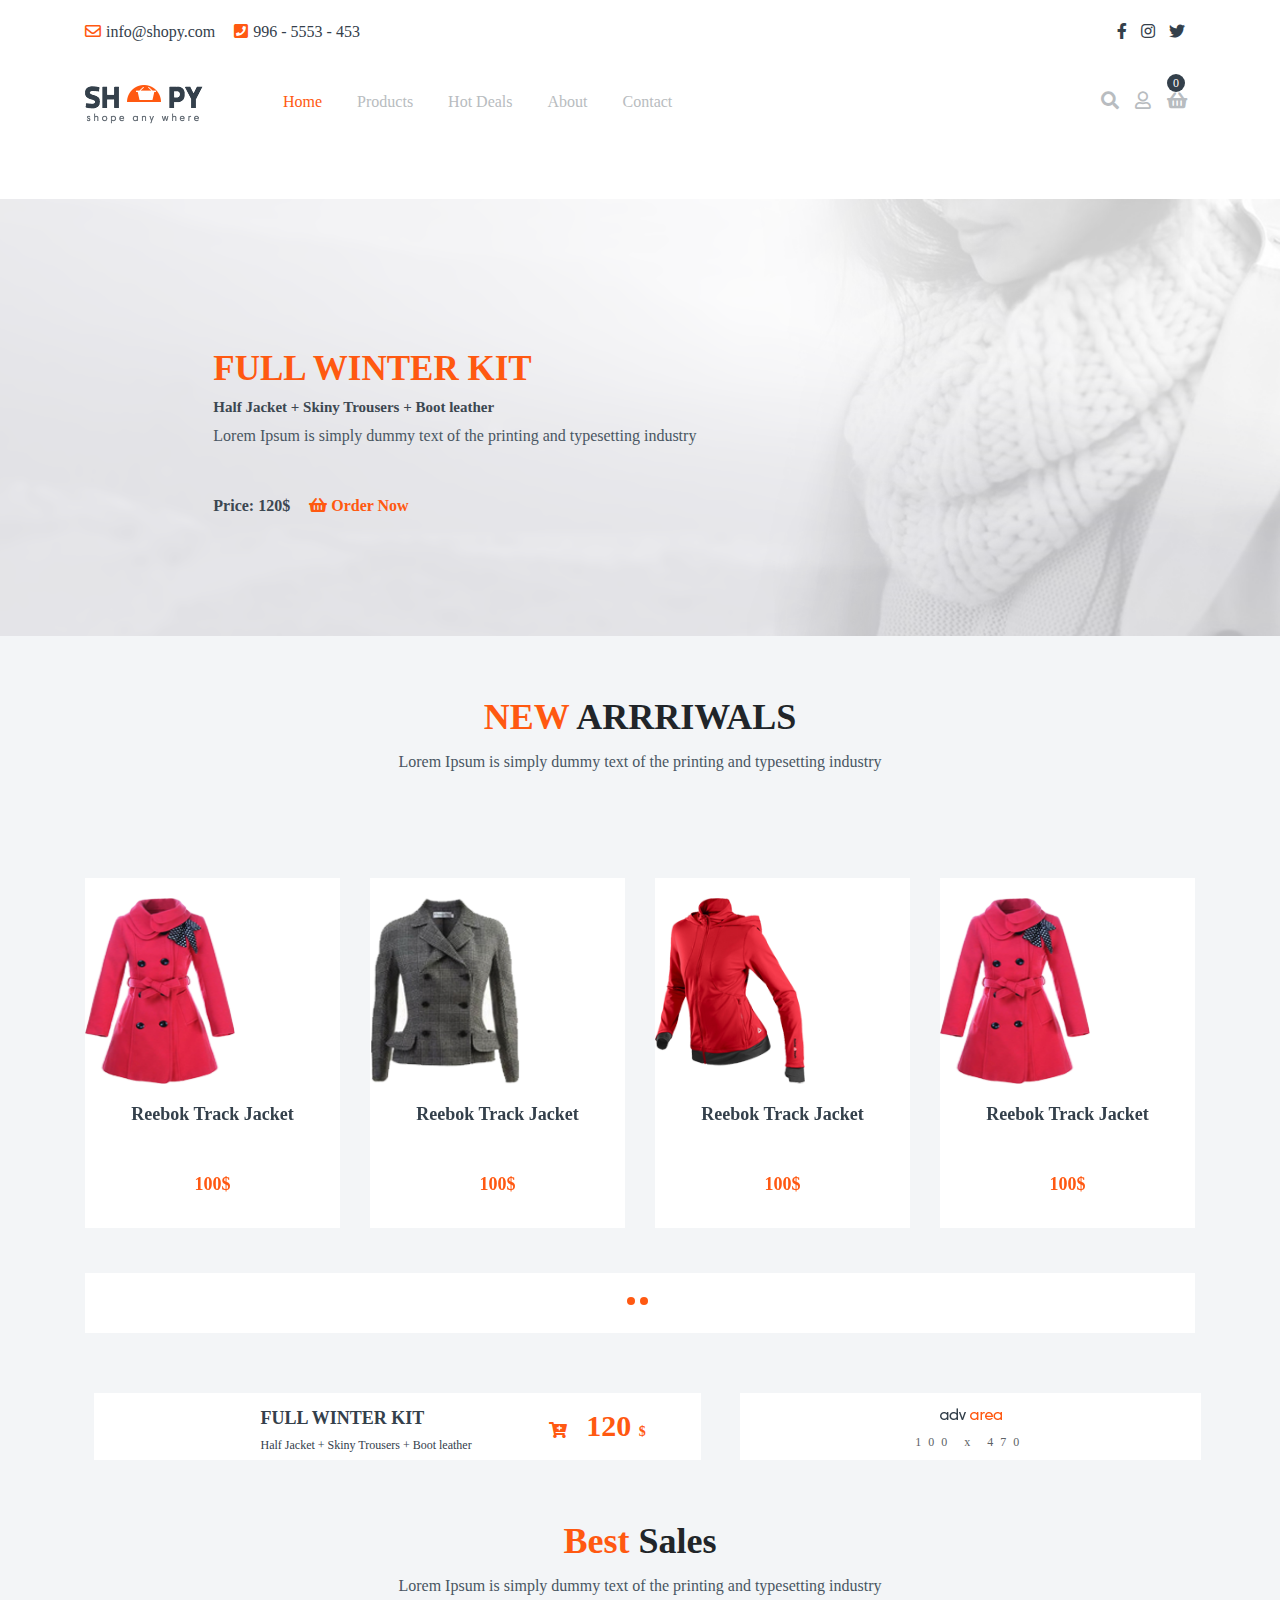
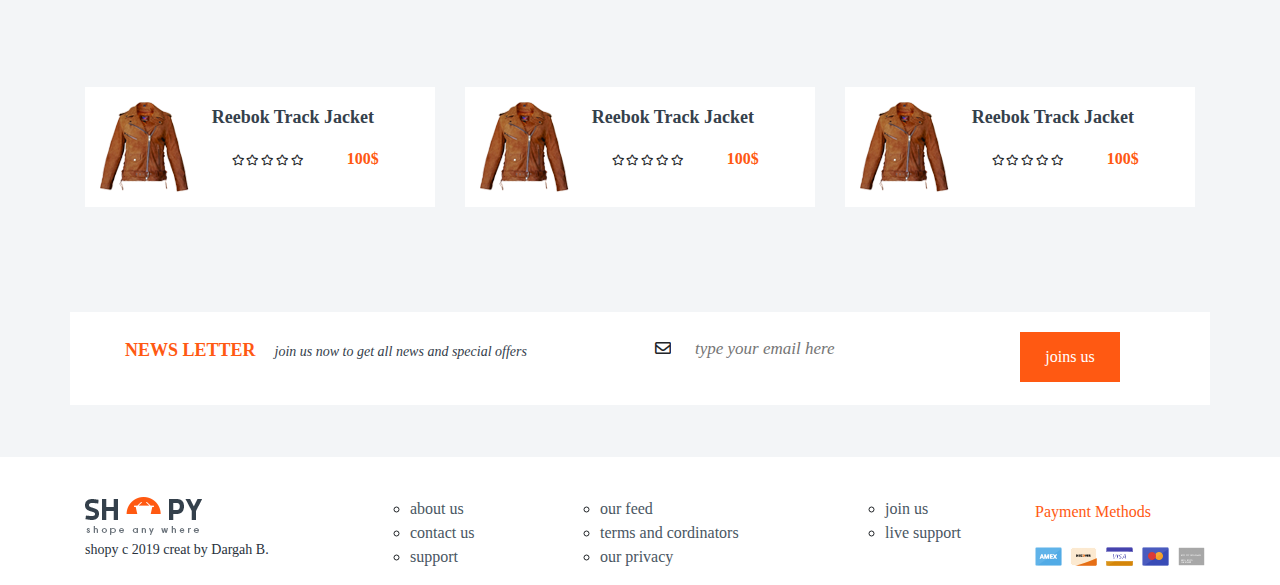
==== commit e3ae361c: "some changes" ====
--- a/index.html
+++ b/index.html
@@ -65,7 +65,7 @@
 
             <div class="row nav__second__row">
                 <div class="col-md-2">
-                    <a class="navbar-brand mylogo" href="#">
+                    <a class="navbar-brand mylogo" href="index.html">
                         <img src="img/Logo.png" alt="">
                     </a>
 
@@ -132,11 +132,11 @@
             </a>
             <ul class="mobile_wrap_list">
                 <li class="nav-item active">
-                    <a data-id="ferdi" class="nav-link " href="#">Home
+                    <a data-id="ferdi" class="nav-link " href="index.html">Home
                     </a>
                 </li>
                 <li class="nav-item">
-                    <a data-id="krprtv" class="nav-link " href="#">Products</a>
+                    <a data-id="krprtv" class="nav-link " href="products.html">Products</a>
                 </li>
                 <li class="nav-item">
                     <a data-id="invstr" class="nav-link " href="#">Hot Deals</a>
@@ -742,13 +742,13 @@
                         </li>
                     </ul>
                 </div>
-                <div class="col-md-4 bg-white col-8">
+                <div class="col-md-4 bg-white col-9">
 
                     <div class="email__letter"><i class="far fa-envelope"></i><input class="input"  placeholder="type your email here" type="text"> </div>    
                   
 
                 </div>
-                <div class="col-md-2  col-4 bg-white">
+                <div class="col-md-2  pd-no col-3 bg-white">
                         <button>joins us</button>
 
                 </div>
--- a/css/style.css
+++ b/css/style.css
@@ -512,7 +512,7 @@
     display: none; }
 
   .arrivals .arrivals__card .card__img {
-    margin-left: 35%; }
+    margin-left: 30%; }
   .arrivals .arrivals__card__active .card__img {
     margin-left: 38%; }
 
@@ -553,6 +553,18 @@
     .best .diw .best__title {
       display: block; }
 
+  .letter .letter__list li .join__letter {
+    margin-left: 0px; }
+  .letter i {
+    margin-left: 26px; }
+  .letter .input {
+    padding: 10px;
+    font-size: 14px; }
+  .letter button {
+    width: 68px;
+    height: 50px;
+    margin-top: 0; }
+
   .my__footer .copy {
     font-size: 20px;
     font-style: italic;
--- a/css/product.css
+++ b/css/product.css
@@ -92,4 +92,11 @@
       color: white;
       cursor: pointer; }
 
+.arrivals .arrivals__card .card__img {
+  margin-left: 0; }
+
+@media (max-width: 575.98px) {
+  .showPro .single__photo .all__photos .photos__list {
+    width: 65px; } }
+
 /*# sourceMappingURL=product.css.map */
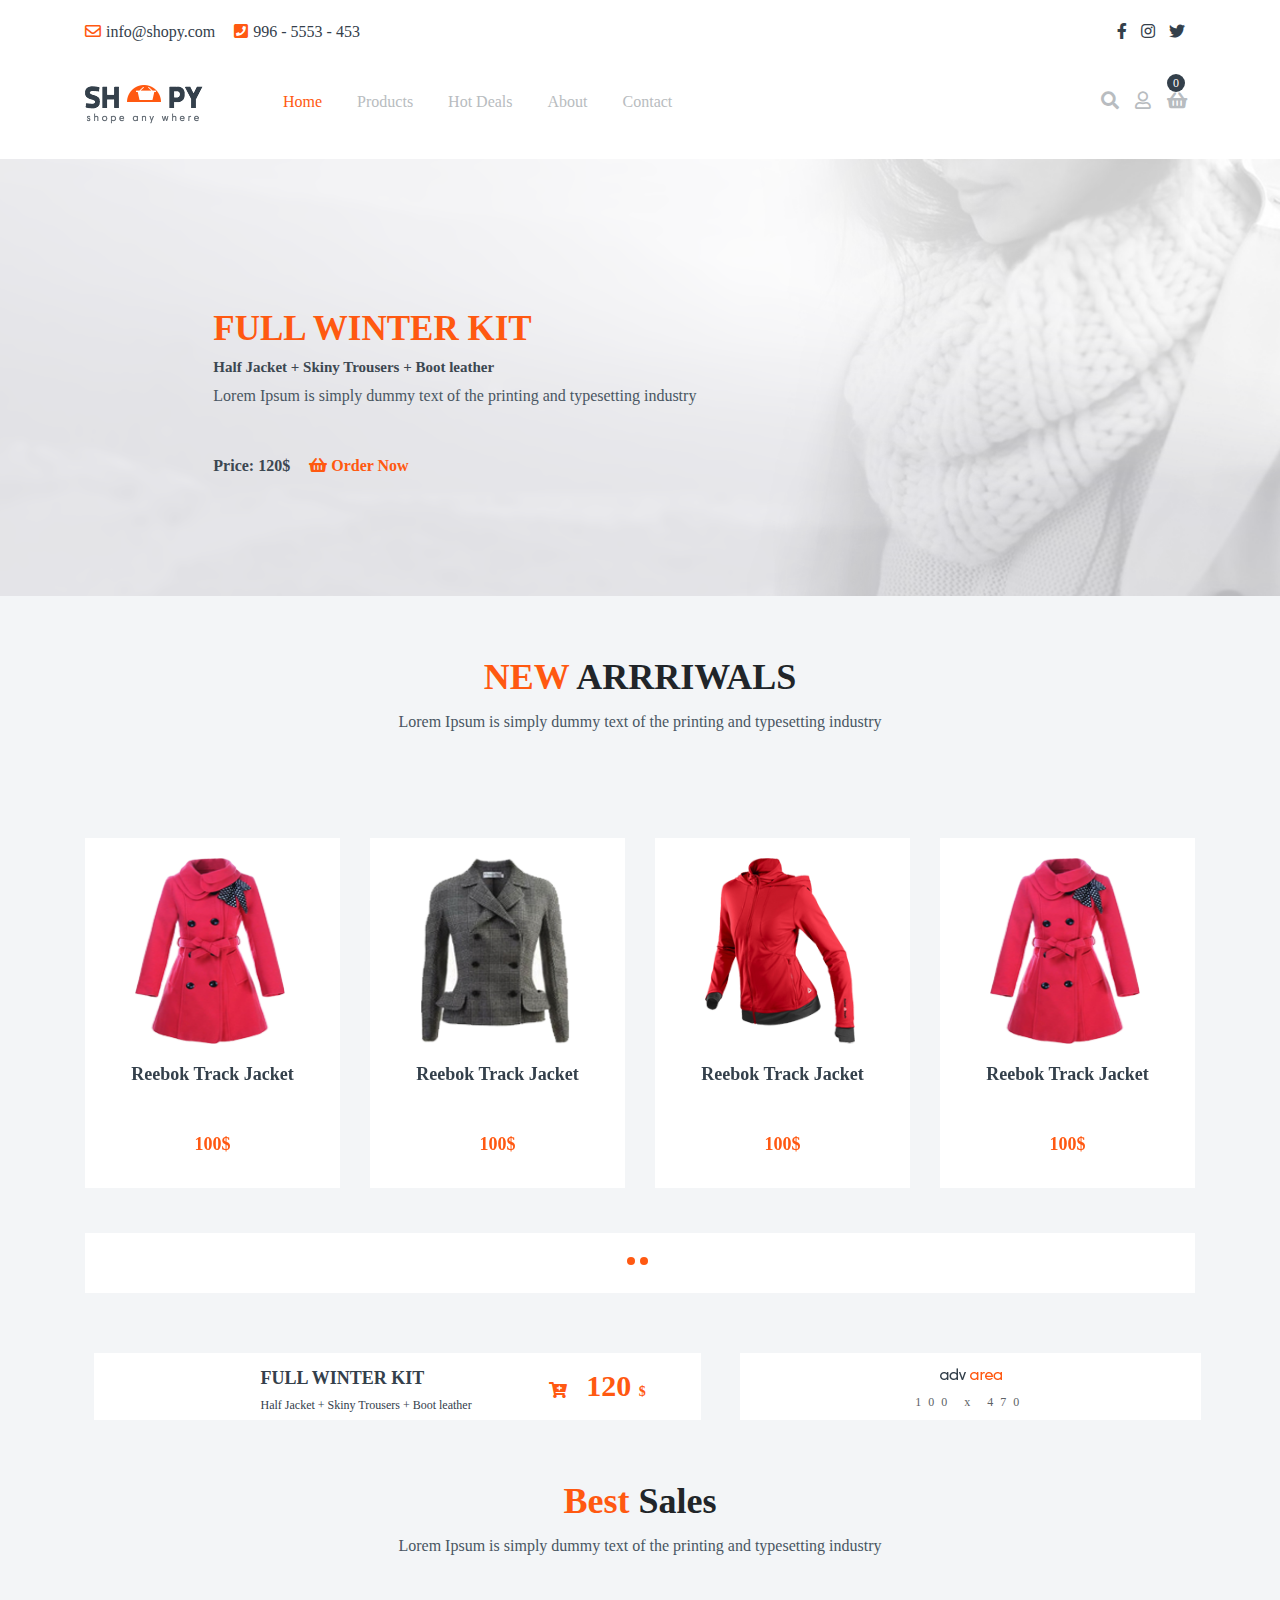
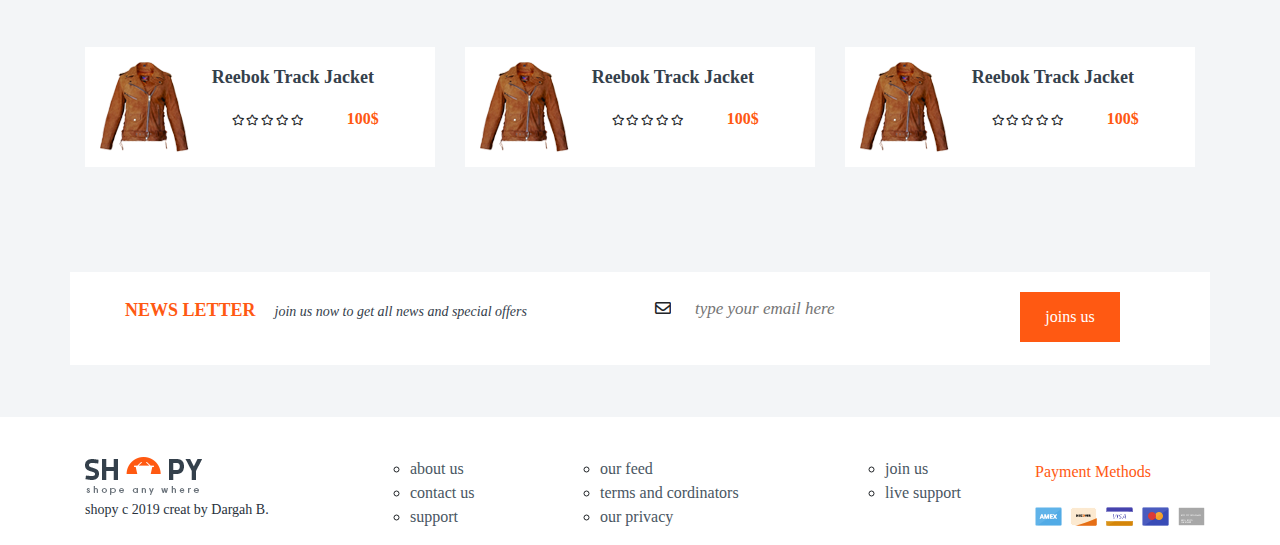
==== commit ebda827c: "some changes2" ====
--- a/index.html
+++ b/index.html
@@ -8,7 +8,6 @@
     <title>Shop</title>
     <link rel="stylesheet" href="css/bootstrap.min.css">
     <link rel="stylesheet" href="css/style.css">
-    <link rel="stylesheet" href="css/product.css">
     <link rel="stylesheet" href="https://cdnjs.cloudflare.com/ajax/libs/jquery/3.3.1/jquery.slim.min.js">
     <link rel="stylesheet" href="https://cdnjs.cloudflare.com/ajax/libs/OwlCarousel2/2.2.1/assets/owl.carousel.min.css">
     <link rel="stylesheet" href="https://cdnjs.cloudflare.com/ajax/libs/OwlCarousel2/2.2.1/assets/owl.theme.default.min.css">
@@ -232,7 +231,6 @@
     
         </div>
     </header>
-
     <section class="winterkit">
         <div class="container-fluid">
             <div class="row">
@@ -267,7 +265,6 @@
 
 
     </section>
-
     <section class="arrivals">
         <div class="container">
             <div class="row">
@@ -548,7 +545,6 @@
 
 
     </section>
-
     <section class="sale">
         <div class="container" style="padding-right:0">
 
@@ -599,8 +595,6 @@
 
 
     </section>
-
-
     <section class="best">
         <div class="container">
             <div class="row">
@@ -728,7 +722,6 @@
             </div>
         </div>
     </section>
-
     <section class="letter">
         <div class="container">
             <div class="row ">
@@ -758,7 +751,6 @@
 
 
     </section>
-
     <footer class="my__footer">
         <div class="container">
             <div class="row">
--- a/css/style.css
+++ b/css/style.css
@@ -303,6 +303,7 @@
     text-align: center;
     padding-top: 15px; }
     .arrivals .arrivals__dots .arrivals_dot {
+      outline: 0;
       border: 0;
       margin: 0;
       padding: 0;
